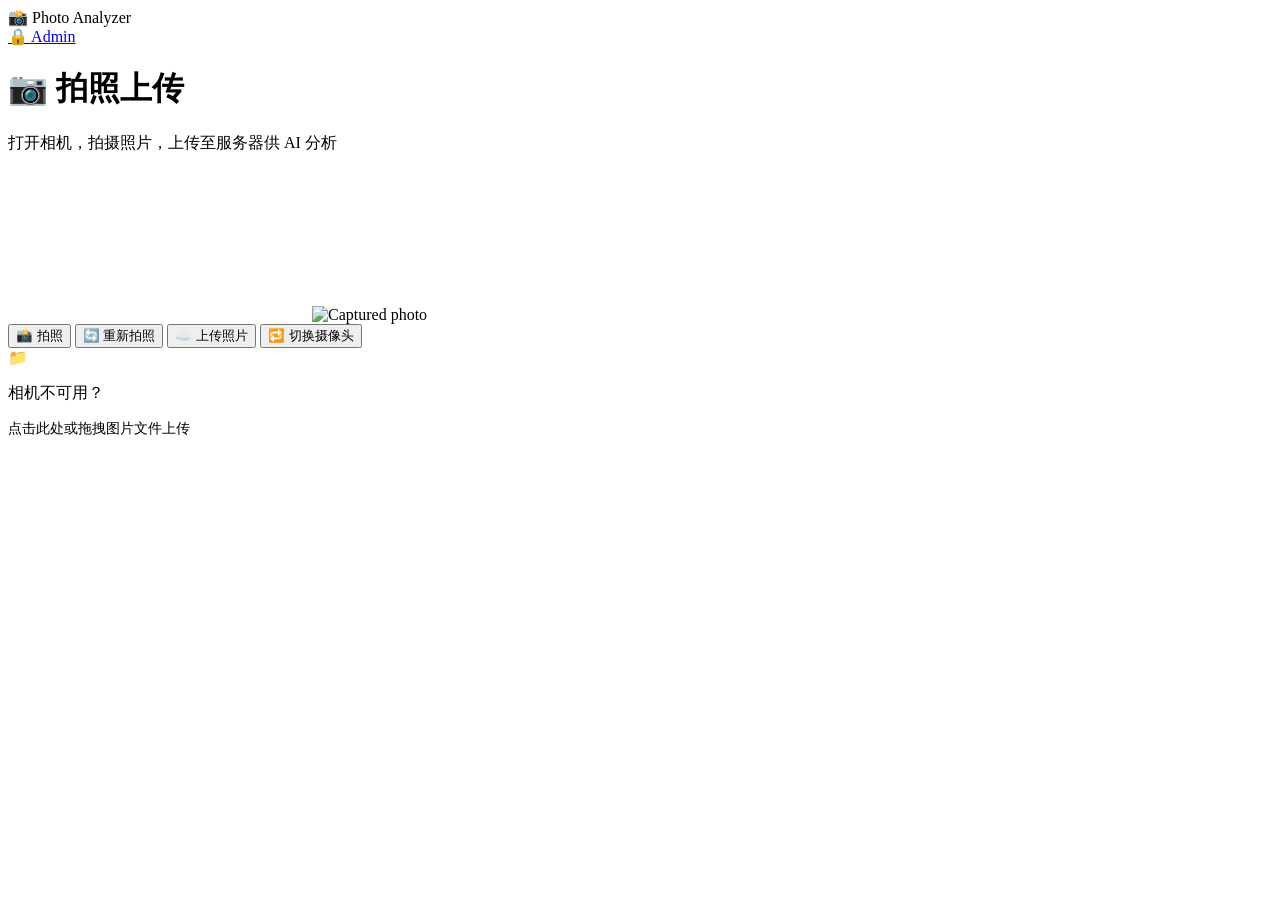
==== static/index.html @ e1af587e "Initial commit: Hackathon Photo Analyzer - FastAPI backend with SQLite database - Camera capture via" ====
<!DOCTYPE html>
<html lang="zh-CN">
<head>
  <meta charset="UTF-8">
  <meta name="viewport" content="width=device-width, initial-scale=1.0">
  <title>Photo Analyzer — 拍照上传</title>
  <link rel="stylesheet" href="/css/style.css">
</head>
<body>
  <header class="header">
    <div class="header-logo">📸 Photo Analyzer</div>
    <nav class="header-nav">
      <a href="/admin.html">🔒 Admin</a>
    </nav>
  </header>

  <main class="camera-page">
    <h1>📷 拍照上传</h1>
    <p class="subtitle">打开相机，拍摄照片，上传至服务器供 AI 分析</p>

    <!-- Camera preview / Photo preview -->
    <div class="camera-container" id="camera-container">
      <video id="camera-feed" autoplay playsinline muted></video>
      <img id="photo-preview" alt="Captured photo">
    </div>

    <!-- Camera controls -->
    <div class="camera-controls">
      <button class="btn btn-primary btn-lg" id="btn-capture">📸 拍照</button>
      <button class="btn btn-outline btn-lg hidden" id="btn-retake">🔄 重新拍照</button>
      <button class="btn btn-success btn-lg hidden" id="btn-upload">☁️ 上传照片</button>
      <button class="btn btn-outline btn-lg hidden" id="btn-switch-camera">🔁 切换摄像头</button>
    </div>

    <!-- Status message -->
    <div class="status-message" id="status-message"></div>

    <!-- Loading indicator -->
    <div class="status-message info" id="upload-loading" style="display:none;">
      <span class="spinner spinner-dark"></span> 正在上传中...
    </div>

    <!-- File upload fallback -->
    <div class="file-upload-area" id="file-upload-area">
      <div class="icon">📁</div>
      <p>相机不可用？</p>
      <p style="font-size:0.85rem;">点击此处或拖拽图片文件上传</p>
      <input type="file" id="file-input" accept="image/jpeg,image/png" style="display:none;">
    </div>
  </main>

  <script src="/js/camera.js"></script>
</body>
</html>
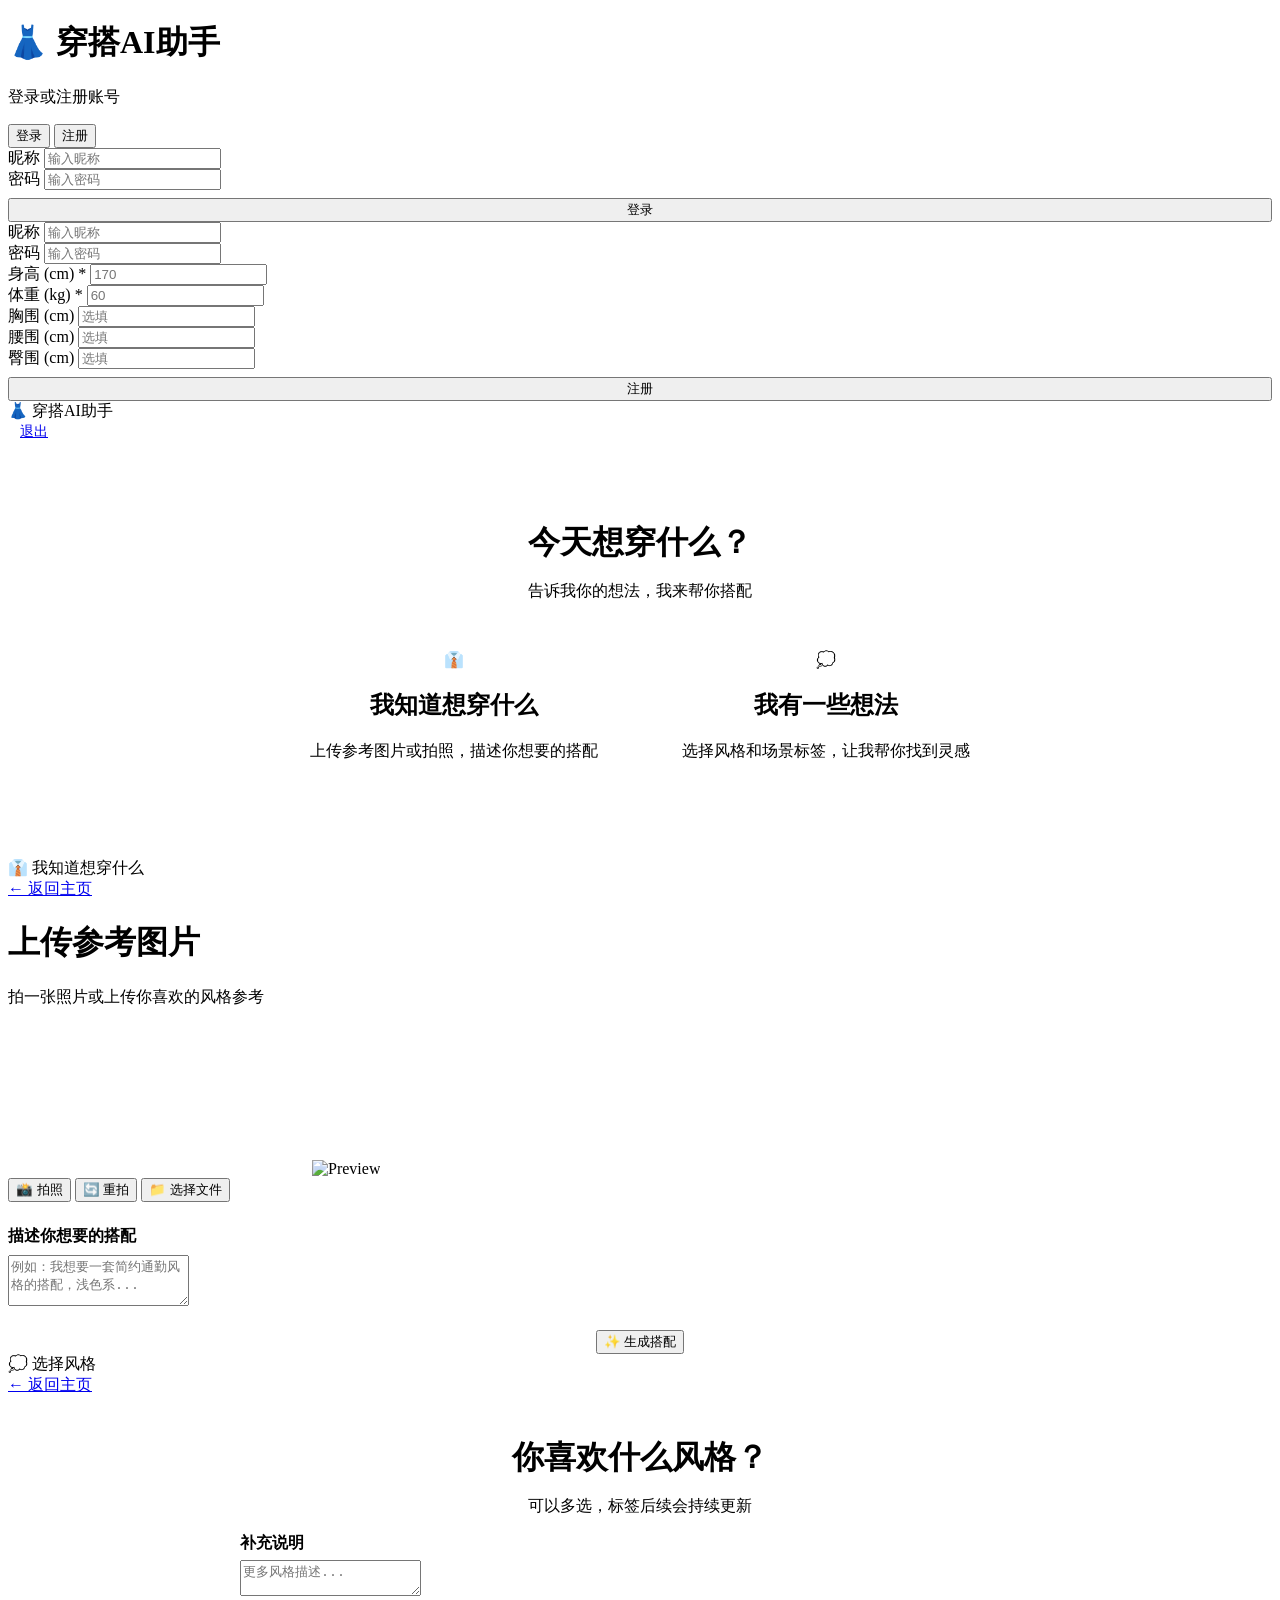
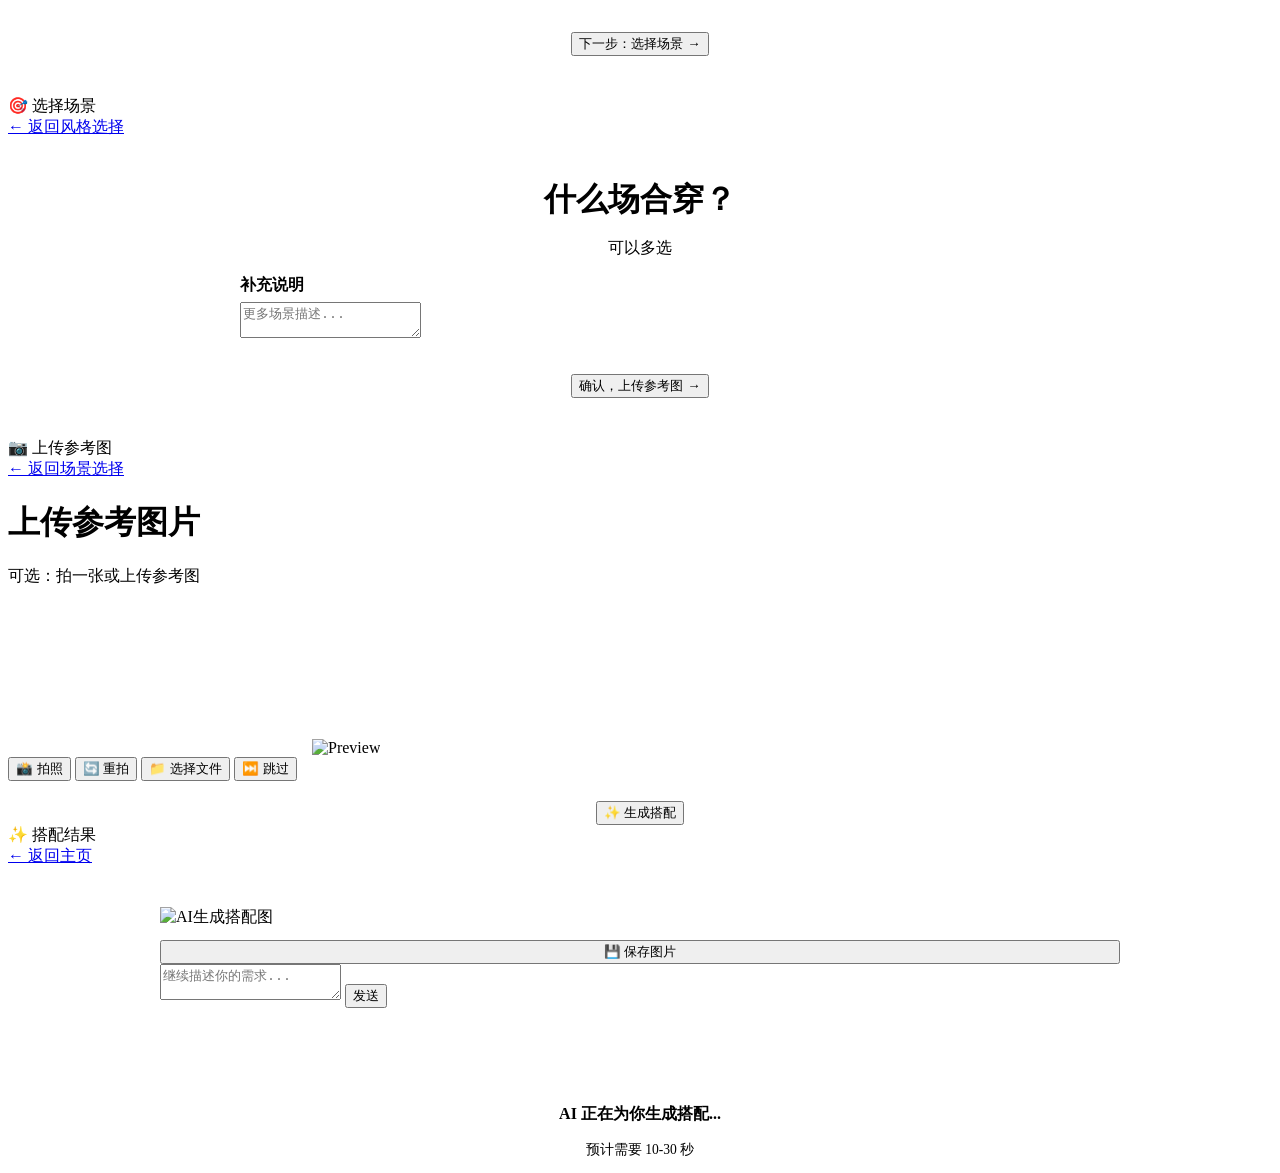
==== commit 100eead4: "v2.0: Fashion AI Assistant — 穿搭 AI 助手 Complete rewrite from photo analyzer to AI fashion outfit gene" ====
--- a/static/index.html
+++ b/static/index.html
@@ -3,52 +3,239 @@
 <head>
   <meta charset="UTF-8">
   <meta name="viewport" content="width=device-width, initial-scale=1.0">
-  <title>Photo Analyzer — 拍照上传</title>
+  <title>穿搭AI助手</title>
   <link rel="stylesheet" href="/css/style.css">
 </head>
 <body>
-  <header class="header">
-    <div class="header-logo">📸 Photo Analyzer</div>
+
+<!-- ═══ VIEW: Login/Register ═══ -->
+<div id="view-login" class="login-page">
+  <div class="login-card">
+    <h1>👗 穿搭AI助手</h1>
+    <p class="subtitle" id="login-subtitle">登录或注册账号</p>
+
+    <!-- Tabs -->
+    <div class="tab-bar">
+      <button class="tab active" data-tab="login-form">登录</button>
+      <button class="tab" data-tab="register-form">注册</button>
+    </div>
+
+    <!-- Login form -->
+    <form id="login-form">
+      <div class="form-group">
+        <label>昵称</label>
+        <input type="text" id="login-nickname" placeholder="输入昵称" required>
+      </div>
+      <div class="form-group">
+        <label>密码</label>
+        <input type="password" id="login-password" placeholder="输入密码" required>
+      </div>
+      <div id="login-status" class="status-message"></div>
+      <button type="submit" class="btn btn-primary" style="width:100%;margin-top:8px;">登录</button>
+    </form>
+
+    <!-- Register form -->
+    <form id="register-form" class="hidden">
+      <div class="form-group">
+        <label>昵称</label>
+        <input type="text" id="reg-nickname" placeholder="输入昵称" required>
+      </div>
+      <div class="form-group">
+        <label>密码</label>
+        <input type="password" id="reg-password" placeholder="输入密码" required>
+      </div>
+      <div class="form-row">
+        <div class="form-group">
+          <label>身高 (cm) <span class="required">*</span></label>
+          <input type="number" id="reg-height" placeholder="170" step="0.1" required>
+        </div>
+        <div class="form-group">
+          <label>体重 (kg) <span class="required">*</span></label>
+          <input type="number" id="reg-weight" placeholder="60" step="0.1" required>
+        </div>
+      </div>
+      <div class="form-row form-row-3">
+        <div class="form-group">
+          <label>胸围 (cm)</label>
+          <input type="number" id="reg-bust" placeholder="选填" step="0.1">
+        </div>
+        <div class="form-group">
+          <label>腰围 (cm)</label>
+          <input type="number" id="reg-waist" placeholder="选填" step="0.1">
+        </div>
+        <div class="form-group">
+          <label>臀围 (cm)</label>
+          <input type="number" id="reg-hip" placeholder="选填" step="0.1">
+        </div>
+      </div>
+      <div id="reg-status" class="status-message"></div>
+      <button type="submit" class="btn btn-primary" style="width:100%;margin-top:8px;">注册</button>
+    </form>
+  </div>
+</div>
+
+<!-- ═══ VIEW: Home (path selection) ═══ -->
+<div id="view-home" class="hidden container">
+  <header class="header">
+    <div class="header-logo">👗 穿搭AI助手</div>
     <nav class="header-nav">
-      <a href="/admin.html">🔒 Admin</a>
+      <span id="home-nickname" style="color:var(--text-secondary);margin-right:12px;"></span>
+      <a href="#" id="btn-logout" class="btn btn-outline" style="font-size:0.85rem;">退出</a>
     </nav>
   </header>
-
+  <main style="max-width:720px;margin:80px auto;text-align:center;padding:0 20px;">
+    <h1 style="font-size:2rem;margin-bottom:12px;">今天想穿什么？</h1>
+    <p style="color:var(--text-secondary);margin-bottom:48px;">告诉我你的想法，我来帮你搭配</p>
+    <div style="display:grid;grid-template-columns:1fr 1fr;gap:24px;">
+      <div class="path-card" id="btn-path-a">
+        <div class="path-icon">👔</div>
+        <h2>我知道想穿什么</h2>
+        <p>上传参考图片或拍照，描述你想要的搭配</p>
+      </div>
+      <div class="path-card" id="btn-path-b">
+        <div class="path-icon">💭</div>
+        <h2>我有一些想法</h2>
+        <p>选择风格和场景标签，让我帮你找到灵感</p>
+      </div>
+    </div>
+  </main>
+</div>
+
+<!-- ═══ VIEW: Path A — upload reference image + text ═══ -->
+<div id="view-path-a" class="hidden">
+  <header class="header">
+    <div class="header-logo">👔 我知道想穿什么</div>
+    <nav class="header-nav"><a href="#" class="btn-back">← 返回主页</a></nav>
+  </header>
   <main class="camera-page">
-    <h1>📷 拍照上传</h1>
-    <p class="subtitle">打开相机，拍摄照片，上传至服务器供 AI 分析</p>
-
-    <!-- Camera preview / Photo preview -->
-    <div class="camera-container" id="camera-container">
-      <video id="camera-feed" autoplay playsinline muted></video>
-      <img id="photo-preview" alt="Captured photo">
-    </div>
-
-    <!-- Camera controls -->
+    <h1>上传参考图片</h1>
+    <p class="subtitle">拍一张照片或上传你喜欢的风格参考</p>
+
+    <div class="camera-container" id="camera-container-a">
+      <video id="camera-feed-a" autoplay playsinline muted></video>
+      <img id="photo-preview-a" alt="Preview">
+    </div>
+    <input type="file" id="file-input-a" accept="image/jpeg,image/png" style="display:none;">
+
     <div class="camera-controls">
-      <button class="btn btn-primary btn-lg" id="btn-capture">📸 拍照</button>
-      <button class="btn btn-outline btn-lg hidden" id="btn-retake">🔄 重新拍照</button>
-      <button class="btn btn-success btn-lg hidden" id="btn-upload">☁️ 上传照片</button>
-      <button class="btn btn-outline btn-lg hidden" id="btn-switch-camera">🔁 切换摄像头</button>
-    </div>
-
-    <!-- Status message -->
-    <div class="status-message" id="status-message"></div>
-
-    <!-- Loading indicator -->
-    <div class="status-message info" id="upload-loading" style="display:none;">
-      <span class="spinner spinner-dark"></span> 正在上传中...
-    </div>
-
-    <!-- File upload fallback -->
-    <div class="file-upload-area" id="file-upload-area">
-      <div class="icon">📁</div>
-      <p>相机不可用？</p>
-      <p style="font-size:0.85rem;">点击此处或拖拽图片文件上传</p>
-      <input type="file" id="file-input" accept="image/jpeg,image/png" style="display:none;">
-    </div>
-  </main>
-
-  <script src="/js/camera.js"></script>
+      <button class="btn btn-primary btn-lg" id="btn-capture-a">📸 拍照</button>
+      <button class="btn btn-outline btn-lg hidden" id="btn-retake-a">🔄 重拍</button>
+      <button class="btn btn-outline btn-lg" id="btn-file-a">📁 选择文件</button>
+    </div>
+
+    <div class="form-group" style="margin-top:24px;">
+      <label style="display:block;margin-bottom:8px;font-weight:600;">描述你想要的搭配</label>
+      <textarea id="text-a" class="text-input" rows="3" placeholder="例如：我想要一套简约通勤风格的搭配，浅色系..."></textarea>
+    </div>
+
+    <div style="text-align:center;margin-top:20px;">
+      <button class="btn btn-primary btn-lg" id="btn-generate-a">✨ 生成搭配</button>
+    </div>
+    <div id="status-a" class="status-message"></div>
+  </main>
+</div>
+
+<!-- ═══ VIEW: Path B — style tags → scene tags → upload ═══ -->
+<div id="view-path-b-style" class="hidden">
+  <header class="header">
+    <div class="header-logo">💭 选择风格</div>
+    <nav class="header-nav"><a href="#" class="btn-back">← 返回主页</a></nav>
+  </header>
+  <main class="container" style="max-width:800px;margin:40px auto;">
+    <h1 style="text-align:center;margin-bottom:8px;">你喜欢什么风格？</h1>
+    <p class="subtitle" style="text-align:center;">可以多选，标签后续会持续更新</p>
+    <div class="tag-grid" id="style-tags"></div>
+    <div class="form-group" style="margin-top:16px;">
+      <label style="display:block;margin-bottom:6px;font-weight:600;">补充说明</label>
+      <textarea class="text-input" id="text-b-style" rows="2" placeholder="更多风格描述..."></textarea>
+    </div>
+    <div style="text-align:center;margin-top:32px;">
+      <button class="btn btn-primary btn-lg" id="btn-next-scene">下一步：选择场景 →</button>
+    </div>
+  </main>
+</div>
+
+<div id="view-path-b-scene" class="hidden">
+  <header class="header">
+    <div class="header-logo">🎯 选择场景</div>
+    <nav class="header-nav"><a href="#" class="btn-back-scene">← 返回风格选择</a></nav>
+  </header>
+  <main class="container" style="max-width:800px;margin:40px auto;">
+    <h1 style="text-align:center;margin-bottom:8px;">什么场合穿？</h1>
+    <p class="subtitle" style="text-align:center;">可以多选</p>
+    <div class="tag-grid" id="scene-tags"></div>
+    <div class="form-group" style="margin-top:16px;">
+      <label style="display:block;margin-bottom:6px;font-weight:600;">补充说明</label>
+      <textarea class="text-input" id="text-b-scene" rows="2" placeholder="更多场景描述..."></textarea>
+    </div>
+    <div style="text-align:center;margin-top:32px;">
+      <button class="btn btn-primary btn-lg" id="btn-confirm-b">确认，上传参考图 →</button>
+    </div>
+  </main>
+</div>
+
+<div id="view-path-b-upload" class="hidden">
+  <header class="header">
+    <div class="header-logo">📷 上传参考图</div>
+    <nav class="header-nav"><a href="#" class="btn-back-scene">← 返回场景选择</a></nav>
+  </header>
+  <main class="camera-page">
+    <h1>上传参考图片</h1>
+    <p class="subtitle">可选：拍一张或上传参考图</p>
+
+    <div class="camera-container" id="camera-container-b">
+      <video id="camera-feed-b" autoplay playsinline muted></video>
+      <img id="photo-preview-b" alt="Preview">
+    </div>
+    <input type="file" id="file-input-b" accept="image/jpeg,image/png" style="display:none;">
+
+    <div class="camera-controls">
+      <button class="btn btn-primary btn-lg" id="btn-capture-b">📸 拍照</button>
+      <button class="btn btn-outline btn-lg hidden" id="btn-retake-b">🔄 重拍</button>
+      <button class="btn btn-outline btn-lg" id="btn-file-b">📁 选择文件</button>
+      <button class="btn btn-outline btn-lg" id="btn-skip-b">⏭️ 跳过</button>
+    </div>
+
+    <div style="text-align:center;margin-top:20px;">
+      <button class="btn btn-primary btn-lg" id="btn-generate-b">✨ 生成搭配</button>
+    </div>
+    <div id="status-b" class="status-message"></div>
+  </main>
+</div>
+
+<!-- ═══ VIEW: Result + conversation ═══ -->
+<div id="view-result" class="hidden">
+  <header class="header">
+    <div class="header-logo">✨ 搭配结果</div>
+    <nav class="header-nav"><a href="#" class="btn-back-home">← 返回主页</a></nav>
+  </header>
+  <main class="container" style="max-width:960px;margin:40px auto;">
+    <div class="result-layout">
+      <div class="result-image">
+        <img id="result-img" src="" alt="AI生成搭配图" style="width:100%;border-radius:var(--radius);">
+        <button class="btn btn-outline" id="btn-save" style="margin-top:12px;width:100%;">💾 保存图片</button>
+      </div>
+      <div class="result-chat">
+        <div class="chat-messages" id="chat-messages"></div>
+        <div class="chat-input-row">
+          <textarea id="chat-input" class="text-input" rows="2" placeholder="继续描述你的需求..."></textarea>
+          <button class="btn btn-primary" id="btn-chat-send">发送</button>
+        </div>
+        <div id="chat-status" class="status-message"></div>
+      </div>
+    </div>
+  </main>
+</div>
+
+<!-- ═══ Generate loading overlay ═══ -->
+<div id="loading-overlay" class="modal-overlay hidden">
+  <div class="loading-card">
+    <div class="spinner spinner-dark" style="width:40px;height:40px;border-width:4px;margin:0 auto 16px;"></div>
+    <p style="text-align:center;font-weight:600;">AI 正在为你生成搭配...</p>
+    <p style="text-align:center;color:var(--text-secondary);font-size:0.85rem;">预计需要 10-30 秒</p>
+  </div>
+</div>
+
+<script src="/js/app.js"></script>
 </body>
 </html>
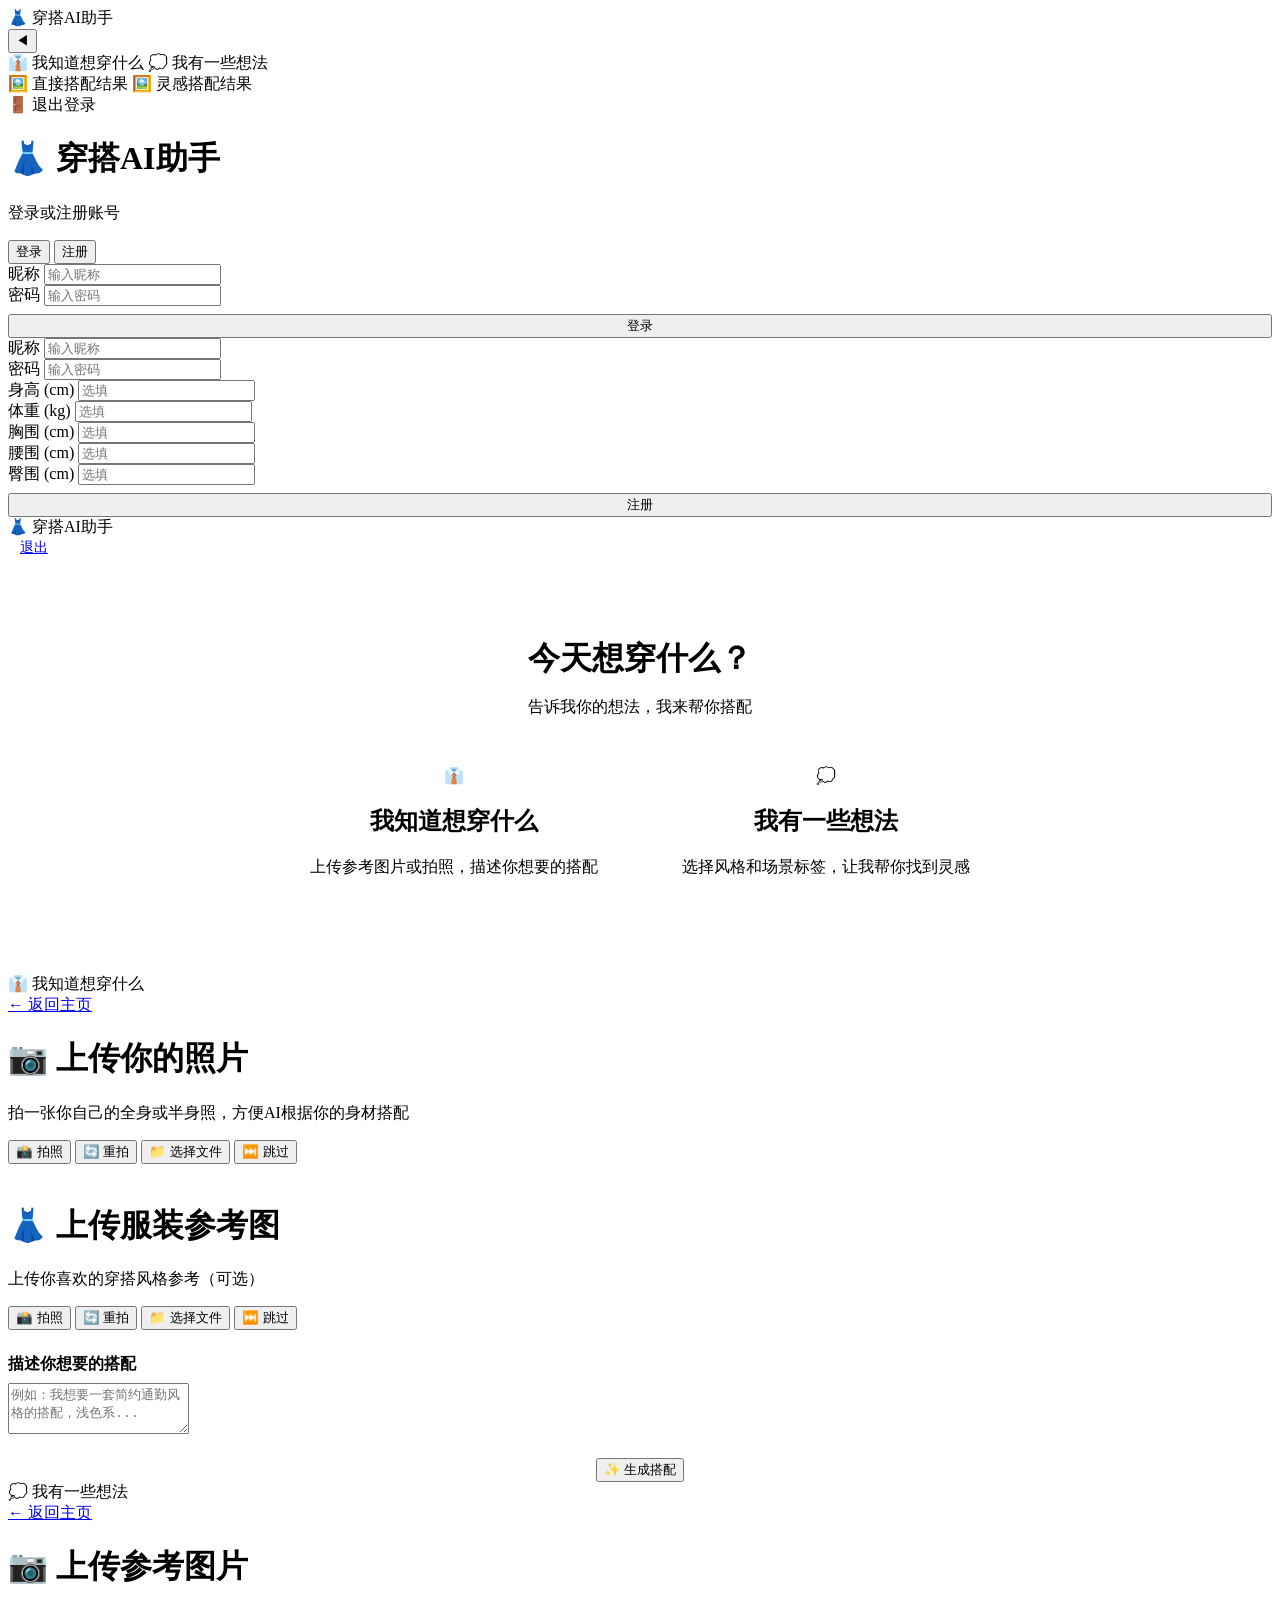
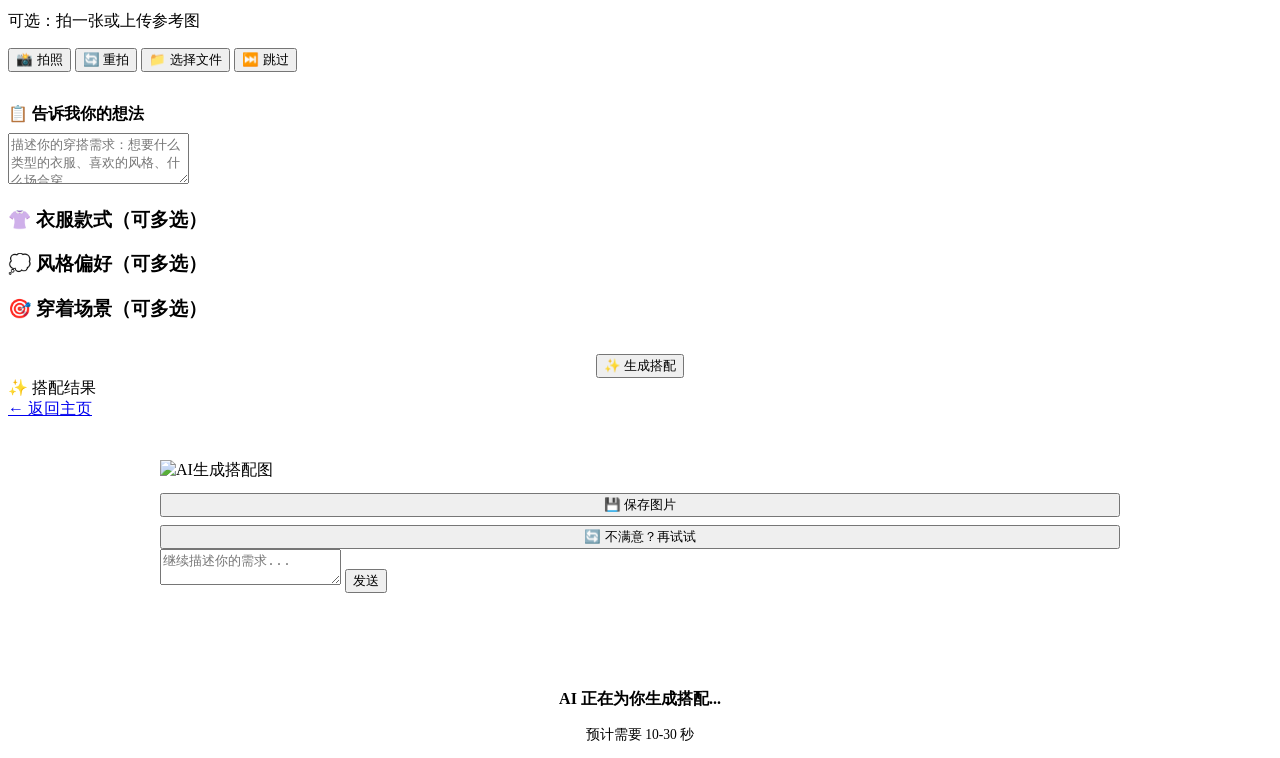
==== commit 5cb52a90: "v2.1: Prompt engine integration, sidebar navigation, dual-path conversations - Integrated prompt_eng" ====
--- a/static/index.html
+++ b/static/index.html
@@ -8,6 +8,27 @@
 </head>
 <body>
 
+<!-- ═══ SIDEBAR (visible after login) ═══ -->
+<nav id="sidebar" class="sidebar hidden">
+  <div class="sidebar-header">
+    <div class="sidebar-brand" id="sidebar-home">👗 穿搭AI助手</div>
+    <button class="sidebar-toggle" id="sidebar-toggle" title="收起/展开侧栏">◀</button>
+  </div>
+  <div class="sidebar-divider"></div>
+  <div class="sidebar-body">
+    <a class="sidebar-item" data-nav="path-a">👔 我知道想穿什么</a>
+    <a class="sidebar-item" data-nav="path-b">💭 我有一些想法</a>
+    <div class="sidebar-divider"></div>
+    <a class="sidebar-item" data-nav="result-a">🖼️ 直接搭配结果</a>
+    <a class="sidebar-item" data-nav="result-b">🖼️ 灵感搭配结果</a>
+    <div class="sidebar-divider"></div>
+    <a class="sidebar-item sidebar-logout" id="sidebar-logout">🚪 退出登录</a>
+  </div>
+</nav>
+
+<!-- ═══ Main content wrapper ═══ -->
+<div id="main-content">
+
 <!-- ═══ VIEW: Login/Register ═══ -->
 <div id="view-login" class="login-page">
   <div class="login-card">
@@ -46,12 +67,12 @@
       </div>
       <div class="form-row">
         <div class="form-group">
-          <label>身高 (cm) <span class="required">*</span></label>
-          <input type="number" id="reg-height" placeholder="170" step="0.1" required>
-        </div>
-        <div class="form-group">
-          <label>体重 (kg) <span class="required">*</span></label>
-          <input type="number" id="reg-weight" placeholder="60" step="0.1" required>
+          <label>身高 (cm)</label>
+          <input type="number" id="reg-height" placeholder="选填" step="0.1">
+        </div>
+        <div class="form-group">
+          <label>体重 (kg)</label>
+          <input type="number" id="reg-weight" placeholder="选填" step="0.1">
         </div>
       </div>
       <div class="form-row form-row-3">
@@ -101,26 +122,45 @@
   </main>
 </div>
 
-<!-- ═══ VIEW: Path A — upload reference image + text ═══ -->
+<!-- ═══ VIEW: Path A — user photo + outfit reference + text ═══ -->
 <div id="view-path-a" class="hidden">
   <header class="header">
     <div class="header-logo">👔 我知道想穿什么</div>
     <nav class="header-nav"><a href="#" class="btn-back">← 返回主页</a></nav>
   </header>
   <main class="camera-page">
-    <h1>上传参考图片</h1>
-    <p class="subtitle">拍一张照片或上传你喜欢的风格参考</p>
-
-    <div class="camera-container" id="camera-container-a">
-      <video id="camera-feed-a" autoplay playsinline muted></video>
-      <img id="photo-preview-a" alt="Preview">
-    </div>
-    <input type="file" id="file-input-a" accept="image/jpeg,image/png" style="display:none;">
-
-    <div class="camera-controls">
-      <button class="btn btn-primary btn-lg" id="btn-capture-a">📸 拍照</button>
-      <button class="btn btn-outline btn-lg hidden" id="btn-retake-a">🔄 重拍</button>
-      <button class="btn btn-outline btn-lg" id="btn-file-a">📁 选择文件</button>
+    <!-- Upload 1: User's own photo -->
+    <div style="margin-bottom:40px;">
+      <h1>📷 上传你的照片</h1>
+      <p class="subtitle">拍一张你自己的全身或半身照，方便AI根据你的身材搭配</p>
+      <div class="camera-container">
+        <img id="photo-preview-a1" alt="预览" style="display:none;">
+      </div>
+      <input type="file" id="capture-input-a1" accept="image/*" capture="environment" style="display:none;">
+      <input type="file" id="file-input-a1" accept="image/*" style="display:none;">
+      <div class="camera-controls">
+        <button class="btn btn-primary btn-lg" id="btn-capture-a1">📸 拍照</button>
+        <button class="btn btn-outline btn-lg hidden" id="btn-retake-a1">🔄 重拍</button>
+        <button class="btn btn-outline btn-lg" id="btn-file-a1">📁 选择文件</button>
+        <button class="btn btn-outline btn-lg" id="btn-skip-a1">⏭️ 跳过</button>
+      </div>
+    </div>
+
+    <!-- Upload 2: Outfit reference -->
+    <div style="margin-bottom:24px;">
+      <h1>👗 上传服装参考图</h1>
+      <p class="subtitle">上传你喜欢的穿搭风格参考（可选）</p>
+      <div class="camera-container">
+        <img id="photo-preview-a2" alt="预览" style="display:none;">
+      </div>
+      <input type="file" id="capture-input-a2" accept="image/*" capture="environment" style="display:none;">
+      <input type="file" id="file-input-a2" accept="image/*" style="display:none;">
+      <div class="camera-controls">
+        <button class="btn btn-primary btn-lg" id="btn-capture-a2">📸 拍照</button>
+        <button class="btn btn-outline btn-lg hidden" id="btn-retake-a2">🔄 重拍</button>
+        <button class="btn btn-outline btn-lg" id="btn-file-a2">📁 选择文件</button>
+        <button class="btn btn-outline btn-lg" id="btn-skip-a2">⏭️ 跳过</button>
+      </div>
     </div>
 
     <div class="form-group" style="margin-top:24px;">
@@ -135,60 +175,21 @@
   </main>
 </div>
 
-<!-- ═══ VIEW: Path B — style tags → scene tags → upload ═══ -->
-<div id="view-path-b-style" class="hidden">
-  <header class="header">
-    <div class="header-logo">💭 选择风格</div>
+<!-- ═══ VIEW: Path B — upload + tags + single text ═══ -->
+<div id="view-path-b" class="hidden">
+  <header class="header">
+    <div class="header-logo">💭 我有一些想法</div>
     <nav class="header-nav"><a href="#" class="btn-back">← 返回主页</a></nav>
   </header>
-  <main class="container" style="max-width:800px;margin:40px auto;">
-    <h1 style="text-align:center;margin-bottom:8px;">你喜欢什么风格？</h1>
-    <p class="subtitle" style="text-align:center;">可以多选，标签后续会持续更新</p>
-    <div class="tag-grid" id="style-tags"></div>
-    <div class="form-group" style="margin-top:16px;">
-      <label style="display:block;margin-bottom:6px;font-weight:600;">补充说明</label>
-      <textarea class="text-input" id="text-b-style" rows="2" placeholder="更多风格描述..."></textarea>
-    </div>
-    <div style="text-align:center;margin-top:32px;">
-      <button class="btn btn-primary btn-lg" id="btn-next-scene">下一步：选择场景 →</button>
-    </div>
-  </main>
-</div>
-
-<div id="view-path-b-scene" class="hidden">
-  <header class="header">
-    <div class="header-logo">🎯 选择场景</div>
-    <nav class="header-nav"><a href="#" class="btn-back-scene">← 返回风格选择</a></nav>
-  </header>
-  <main class="container" style="max-width:800px;margin:40px auto;">
-    <h1 style="text-align:center;margin-bottom:8px;">什么场合穿？</h1>
-    <p class="subtitle" style="text-align:center;">可以多选</p>
-    <div class="tag-grid" id="scene-tags"></div>
-    <div class="form-group" style="margin-top:16px;">
-      <label style="display:block;margin-bottom:6px;font-weight:600;">补充说明</label>
-      <textarea class="text-input" id="text-b-scene" rows="2" placeholder="更多场景描述..."></textarea>
-    </div>
-    <div style="text-align:center;margin-top:32px;">
-      <button class="btn btn-primary btn-lg" id="btn-confirm-b">确认，上传参考图 →</button>
-    </div>
-  </main>
-</div>
-
-<div id="view-path-b-upload" class="hidden">
-  <header class="header">
-    <div class="header-logo">📷 上传参考图</div>
-    <nav class="header-nav"><a href="#" class="btn-back-scene">← 返回场景选择</a></nav>
-  </header>
   <main class="camera-page">
-    <h1>上传参考图片</h1>
+    <h1>📷 上传参考图片</h1>
     <p class="subtitle">可选：拍一张或上传参考图</p>
 
-    <div class="camera-container" id="camera-container-b">
-      <video id="camera-feed-b" autoplay playsinline muted></video>
-      <img id="photo-preview-b" alt="Preview">
-    </div>
-    <input type="file" id="file-input-b" accept="image/jpeg,image/png" style="display:none;">
-
+    <div class="camera-container">
+      <img id="photo-preview-b" alt="预览" style="display:none;">
+    </div>
+    <input type="file" id="capture-input-b" accept="image/*" capture="environment" style="display:none;">
+    <input type="file" id="file-input-b" accept="image/*" style="display:none;">
     <div class="camera-controls">
       <button class="btn btn-primary btn-lg" id="btn-capture-b">📸 拍照</button>
       <button class="btn btn-outline btn-lg hidden" id="btn-retake-b">🔄 重拍</button>
@@ -196,7 +197,29 @@
       <button class="btn btn-outline btn-lg" id="btn-skip-b">⏭️ 跳过</button>
     </div>
 
-    <div style="text-align:center;margin-top:20px;">
+    <!-- Unified text input -->
+    <div class="form-group" style="margin-top:32px;">
+      <label style="display:block;margin-bottom:8px;font-weight:600;">📋 告诉我你的想法</label>
+      <textarea class="text-input" id="text-b" rows="3" placeholder="描述你的穿搭需求：想要什么类型的衣服、喜欢的风格、什么场合穿..."></textarea>
+    </div>
+
+    <!-- Tag sections -->
+    <div class="tag-section">
+      <h3 class="tag-section-title">👚 衣服款式（可多选）</h3>
+      <div class="tag-grid" id="clothing-type-tags"></div>
+    </div>
+
+    <div class="tag-section">
+      <h3 class="tag-section-title">💭 风格偏好（可多选）</h3>
+      <div class="tag-grid" id="style-tags"></div>
+    </div>
+
+    <div class="tag-section">
+      <h3 class="tag-section-title">🎯 穿着场景（可多选）</h3>
+      <div class="tag-grid" id="scene-tags"></div>
+    </div>
+
+    <div style="text-align:center;margin-top:32px;">
       <button class="btn btn-primary btn-lg" id="btn-generate-b">✨ 生成搭配</button>
     </div>
     <div id="status-b" class="status-message"></div>
@@ -214,6 +237,7 @@
       <div class="result-image">
         <img id="result-img" src="" alt="AI生成搭配图" style="width:100%;border-radius:var(--radius);">
         <button class="btn btn-outline" id="btn-save" style="margin-top:12px;width:100%;">💾 保存图片</button>
+        <button class="btn btn-primary" id="btn-retry" style="margin-top:8px;width:100%;">🔄 不满意？再试试</button>
       </div>
       <div class="result-chat">
         <div class="chat-messages" id="chat-messages"></div>
@@ -236,6 +260,8 @@
   </div>
 </div>
 
+</div><!-- #main-content -->
+
 <script src="/js/app.js"></script>
 </body>
 </html>
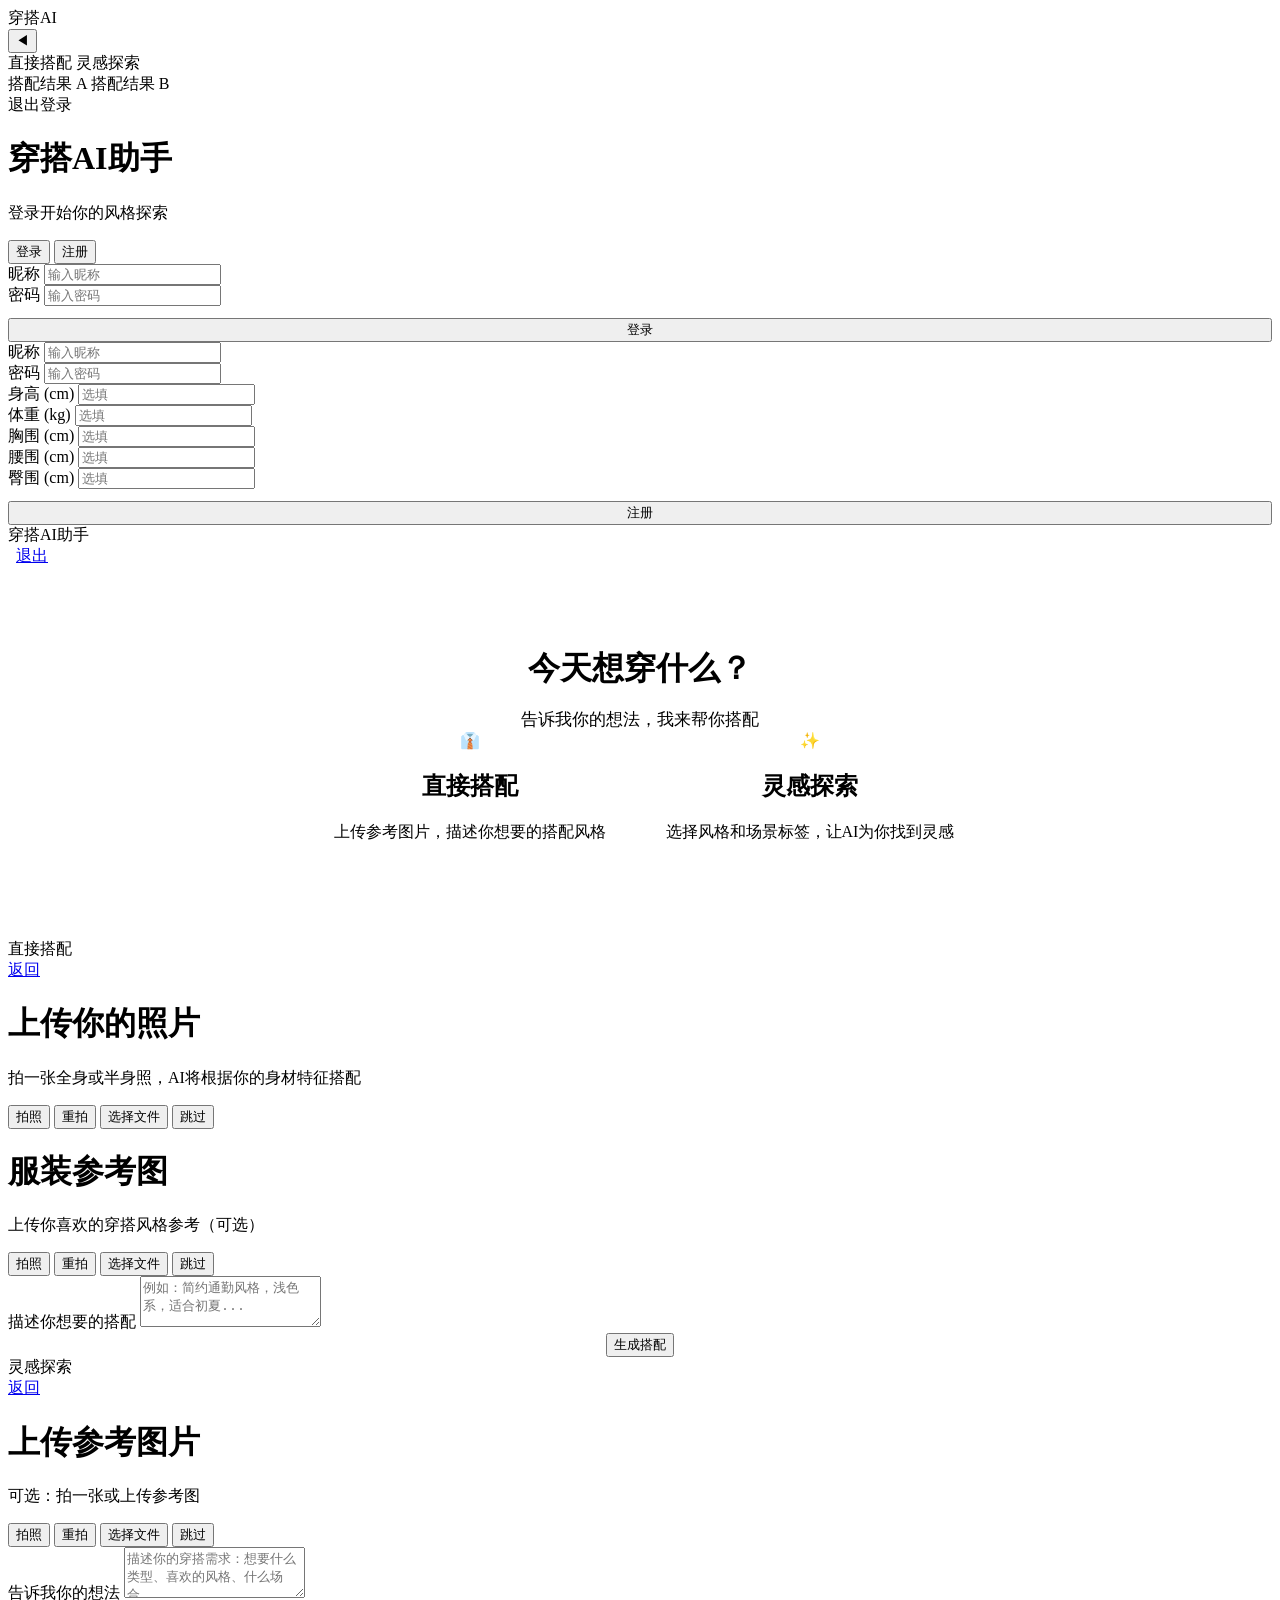
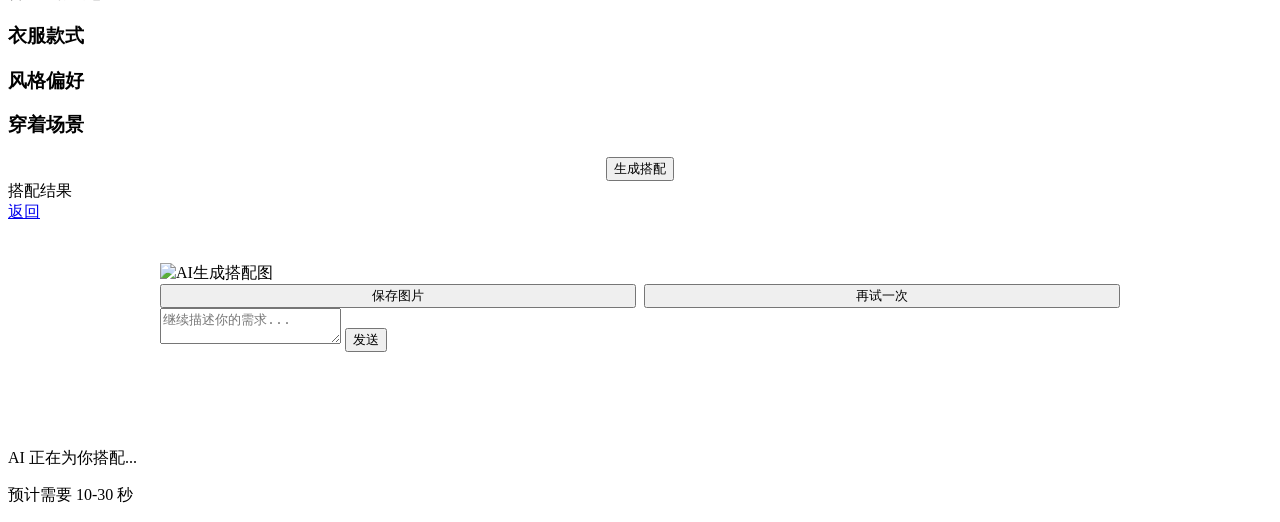
==== commit cbd7bfe6: "v3.0: Apple design system + 4-step AI pipeline - Rewrite CSS with Apple DESIGN.md spec: SF Pro typog" ====
--- a/static/index.html
+++ b/static/index.html
@@ -4,6 +4,9 @@
   <meta charset="UTF-8">
   <meta name="viewport" content="width=device-width, initial-scale=1.0">
   <title>穿搭AI助手</title>
+  <link rel="preconnect" href="https://fonts.googleapis.com">
+  <link rel="preconnect" href="https://fonts.gstatic.com" crossorigin>
+  <link href="https://fonts.googleapis.com/css2?family=Inter:wght@300;400;600;700&display=swap" rel="stylesheet">
   <link rel="stylesheet" href="/css/style.css">
 </head>
 <body>
@@ -11,18 +14,18 @@
 <!-- ═══ SIDEBAR (visible after login) ═══ -->
 <nav id="sidebar" class="sidebar hidden">
   <div class="sidebar-header">
-    <div class="sidebar-brand" id="sidebar-home">👗 穿搭AI助手</div>
+    <div class="sidebar-brand" id="sidebar-home">穿搭AI</div>
     <button class="sidebar-toggle" id="sidebar-toggle" title="收起/展开侧栏">◀</button>
   </div>
   <div class="sidebar-divider"></div>
   <div class="sidebar-body">
-    <a class="sidebar-item" data-nav="path-a">👔 我知道想穿什么</a>
-    <a class="sidebar-item" data-nav="path-b">💭 我有一些想法</a>
+    <a class="sidebar-item" data-nav="path-a">直接搭配</a>
+    <a class="sidebar-item" data-nav="path-b">灵感探索</a>
     <div class="sidebar-divider"></div>
-    <a class="sidebar-item" data-nav="result-a">🖼️ 直接搭配结果</a>
-    <a class="sidebar-item" data-nav="result-b">🖼️ 灵感搭配结果</a>
+    <a class="sidebar-item" data-nav="result-a">搭配结果 A</a>
+    <a class="sidebar-item" data-nav="result-b">搭配结果 B</a>
     <div class="sidebar-divider"></div>
-    <a class="sidebar-item sidebar-logout" id="sidebar-logout">🚪 退出登录</a>
+    <a class="sidebar-item sidebar-logout" id="sidebar-logout">退出登录</a>
   </div>
 </nav>
 
@@ -32,8 +35,8 @@
 <!-- ═══ VIEW: Login/Register ═══ -->
 <div id="view-login" class="login-page">
   <div class="login-card">
-    <h1>👗 穿搭AI助手</h1>
-    <p class="subtitle" id="login-subtitle">登录或注册账号</p>
+    <h1>穿搭AI助手</h1>
+    <p class="subtitle" id="login-subtitle">登录开始你的风格探索</p>
 
     <!-- Tabs -->
     <div class="tab-bar">
@@ -52,7 +55,7 @@
         <input type="password" id="login-password" placeholder="输入密码" required>
       </div>
       <div id="login-status" class="status-message"></div>
-      <button type="submit" class="btn btn-primary" style="width:100%;margin-top:8px;">登录</button>
+      <button type="submit" class="btn btn-primary" style="width:100%;margin-top:12px;">登录</button>
     </form>
 
     <!-- Register form -->
@@ -90,7 +93,7 @@
         </div>
       </div>
       <div id="reg-status" class="status-message"></div>
-      <button type="submit" class="btn btn-primary" style="width:100%;margin-top:8px;">注册</button>
+      <button type="submit" class="btn btn-primary" style="width:100%;margin-top:12px;">注册</button>
     </form>
   </div>
 </div>
@@ -98,25 +101,25 @@
 <!-- ═══ VIEW: Home (path selection) ═══ -->
 <div id="view-home" class="hidden container">
   <header class="header">
-    <div class="header-logo">👗 穿搭AI助手</div>
+    <div class="header-logo">穿搭AI助手</div>
     <nav class="header-nav">
-      <span id="home-nickname" style="color:var(--text-secondary);margin-right:12px;"></span>
-      <a href="#" id="btn-logout" class="btn btn-outline" style="font-size:0.85rem;">退出</a>
+      <span id="home-nickname" style="color:var(--ink-muted-48);font-size:14px;margin-right:8px;"></span>
+      <a href="#" id="btn-logout" class="btn btn-sm btn-secondary">退出</a>
     </nav>
   </header>
-  <main style="max-width:720px;margin:80px auto;text-align:center;padding:0 20px;">
-    <h1 style="font-size:2rem;margin-bottom:12px;">今天想穿什么？</h1>
-    <p style="color:var(--text-secondary);margin-bottom:48px;">告诉我你的想法，我来帮你搭配</p>
-    <div style="display:grid;grid-template-columns:1fr 1fr;gap:24px;">
+  <main style="max-width:680px;margin:80px auto;text-align:center;padding:0 var(--space-lg);">
+    <h1 class="display-md" style="margin-bottom:12px;">今天想穿什么？</h1>
+    <p style="color:var(--ink-muted-48);font-size:17px;margin-bottom:var(--space-xxl);">告诉我你的想法，我来帮你搭配</p>
+    <div style="display:grid;grid-template-columns:1fr 1fr;gap:var(--space-lg);">
       <div class="path-card" id="btn-path-a">
         <div class="path-icon">👔</div>
-        <h2>我知道想穿什么</h2>
-        <p>上传参考图片或拍照，描述你想要的搭配</p>
+        <h2>直接搭配</h2>
+        <p>上传参考图片，描述你想要的搭配风格</p>
       </div>
       <div class="path-card" id="btn-path-b">
-        <div class="path-icon">💭</div>
-        <h2>我有一些想法</h2>
-        <p>选择风格和场景标签，让我帮你找到灵感</p>
+        <div class="path-icon">✨</div>
+        <h2>灵感探索</h2>
+        <p>选择风格和场景标签，让AI为你找到灵感</p>
       </div>
     </div>
   </main>
@@ -125,30 +128,30 @@
 <!-- ═══ VIEW: Path A — user photo + outfit reference + text ═══ -->
 <div id="view-path-a" class="hidden">
   <header class="header">
-    <div class="header-logo">👔 我知道想穿什么</div>
-    <nav class="header-nav"><a href="#" class="btn-back">← 返回主页</a></nav>
+    <div class="header-logo">直接搭配</div>
+    <nav class="header-nav"><a href="#" class="btn-back">返回</a></nav>
   </header>
   <main class="camera-page">
     <!-- Upload 1: User's own photo -->
-    <div style="margin-bottom:40px;">
-      <h1>📷 上传你的照片</h1>
-      <p class="subtitle">拍一张你自己的全身或半身照，方便AI根据你的身材搭配</p>
+    <div style="margin-bottom:var(--space-xxl);">
+      <h1>上传你的照片</h1>
+      <p class="subtitle">拍一张全身或半身照，AI将根据你的身材特征搭配</p>
       <div class="camera-container">
         <img id="photo-preview-a1" alt="预览" style="display:none;">
       </div>
       <input type="file" id="capture-input-a1" accept="image/*" capture="environment" style="display:none;">
       <input type="file" id="file-input-a1" accept="image/*" style="display:none;">
       <div class="camera-controls">
-        <button class="btn btn-primary btn-lg" id="btn-capture-a1">📸 拍照</button>
-        <button class="btn btn-outline btn-lg hidden" id="btn-retake-a1">🔄 重拍</button>
-        <button class="btn btn-outline btn-lg" id="btn-file-a1">📁 选择文件</button>
-        <button class="btn btn-outline btn-lg" id="btn-skip-a1">⏭️ 跳过</button>
+        <button class="btn btn-primary" id="btn-capture-a1">拍照</button>
+        <button class="btn btn-outline hidden" id="btn-retake-a1">重拍</button>
+        <button class="btn btn-outline" id="btn-file-a1">选择文件</button>
+        <button class="btn btn-secondary" id="btn-skip-a1">跳过</button>
       </div>
     </div>
 
     <!-- Upload 2: Outfit reference -->
-    <div style="margin-bottom:24px;">
-      <h1>👗 上传服装参考图</h1>
+    <div style="margin-bottom:var(--space-xl);">
+      <h1>服装参考图</h1>
       <p class="subtitle">上传你喜欢的穿搭风格参考（可选）</p>
       <div class="camera-container">
         <img id="photo-preview-a2" alt="预览" style="display:none;">
@@ -156,20 +159,20 @@
       <input type="file" id="capture-input-a2" accept="image/*" capture="environment" style="display:none;">
       <input type="file" id="file-input-a2" accept="image/*" style="display:none;">
       <div class="camera-controls">
-        <button class="btn btn-primary btn-lg" id="btn-capture-a2">📸 拍照</button>
-        <button class="btn btn-outline btn-lg hidden" id="btn-retake-a2">🔄 重拍</button>
-        <button class="btn btn-outline btn-lg" id="btn-file-a2">📁 选择文件</button>
-        <button class="btn btn-outline btn-lg" id="btn-skip-a2">⏭️ 跳过</button>
-      </div>
-    </div>
-
-    <div class="form-group" style="margin-top:24px;">
-      <label style="display:block;margin-bottom:8px;font-weight:600;">描述你想要的搭配</label>
-      <textarea id="text-a" class="text-input" rows="3" placeholder="例如：我想要一套简约通勤风格的搭配，浅色系..."></textarea>
-    </div>
-
-    <div style="text-align:center;margin-top:20px;">
-      <button class="btn btn-primary btn-lg" id="btn-generate-a">✨ 生成搭配</button>
+        <button class="btn btn-primary" id="btn-capture-a2">拍照</button>
+        <button class="btn btn-outline hidden" id="btn-retake-a2">重拍</button>
+        <button class="btn btn-outline" id="btn-file-a2">选择文件</button>
+        <button class="btn btn-secondary" id="btn-skip-a2">跳过</button>
+      </div>
+    </div>
+
+    <div class="form-group" style="margin-top:var(--space-xl);">
+      <label>描述你想要的搭配</label>
+      <textarea id="text-a" class="text-input" rows="3" placeholder="例如：简约通勤风格，浅色系，适合初夏..."></textarea>
+    </div>
+
+    <div style="text-align:center;margin-top:var(--space-xl);">
+      <button class="btn btn-primary btn-lg" id="btn-generate-a">生成搭配</button>
     </div>
     <div id="status-a" class="status-message"></div>
   </main>
@@ -178,11 +181,11 @@
 <!-- ═══ VIEW: Path B — upload + tags + single text ═══ -->
 <div id="view-path-b" class="hidden">
   <header class="header">
-    <div class="header-logo">💭 我有一些想法</div>
-    <nav class="header-nav"><a href="#" class="btn-back">← 返回主页</a></nav>
+    <div class="header-logo">灵感探索</div>
+    <nav class="header-nav"><a href="#" class="btn-back">返回</a></nav>
   </header>
   <main class="camera-page">
-    <h1>📷 上传参考图片</h1>
+    <h1>上传参考图片</h1>
     <p class="subtitle">可选：拍一张或上传参考图</p>
 
     <div class="camera-container">
@@ -191,36 +194,36 @@
     <input type="file" id="capture-input-b" accept="image/*" capture="environment" style="display:none;">
     <input type="file" id="file-input-b" accept="image/*" style="display:none;">
     <div class="camera-controls">
-      <button class="btn btn-primary btn-lg" id="btn-capture-b">📸 拍照</button>
-      <button class="btn btn-outline btn-lg hidden" id="btn-retake-b">🔄 重拍</button>
-      <button class="btn btn-outline btn-lg" id="btn-file-b">📁 选择文件</button>
-      <button class="btn btn-outline btn-lg" id="btn-skip-b">⏭️ 跳过</button>
+      <button class="btn btn-primary" id="btn-capture-b">拍照</button>
+      <button class="btn btn-outline hidden" id="btn-retake-b">重拍</button>
+      <button class="btn btn-outline" id="btn-file-b">选择文件</button>
+      <button class="btn btn-secondary" id="btn-skip-b">跳过</button>
     </div>
 
     <!-- Unified text input -->
-    <div class="form-group" style="margin-top:32px;">
-      <label style="display:block;margin-bottom:8px;font-weight:600;">📋 告诉我你的想法</label>
-      <textarea class="text-input" id="text-b" rows="3" placeholder="描述你的穿搭需求：想要什么类型的衣服、喜欢的风格、什么场合穿..."></textarea>
+    <div class="form-group" style="margin-top:var(--space-xl);">
+      <label>告诉我你的想法</label>
+      <textarea class="text-input" id="text-b" rows="3" placeholder="描述你的穿搭需求：想要什么类型、喜欢的风格、什么场合..."></textarea>
     </div>
 
     <!-- Tag sections -->
     <div class="tag-section">
-      <h3 class="tag-section-title">👚 衣服款式（可多选）</h3>
+      <h3 class="tag-section-title">衣服款式</h3>
       <div class="tag-grid" id="clothing-type-tags"></div>
     </div>
 
     <div class="tag-section">
-      <h3 class="tag-section-title">💭 风格偏好（可多选）</h3>
+      <h3 class="tag-section-title">风格偏好</h3>
       <div class="tag-grid" id="style-tags"></div>
     </div>
 
     <div class="tag-section">
-      <h3 class="tag-section-title">🎯 穿着场景（可多选）</h3>
+      <h3 class="tag-section-title">穿着场景</h3>
       <div class="tag-grid" id="scene-tags"></div>
     </div>
 
-    <div style="text-align:center;margin-top:32px;">
-      <button class="btn btn-primary btn-lg" id="btn-generate-b">✨ 生成搭配</button>
+    <div style="text-align:center;margin-top:var(--space-xl);">
+      <button class="btn btn-primary btn-lg" id="btn-generate-b">生成搭配</button>
     </div>
     <div id="status-b" class="status-message"></div>
   </main>
@@ -229,15 +232,17 @@
 <!-- ═══ VIEW: Result + conversation ═══ -->
 <div id="view-result" class="hidden">
   <header class="header">
-    <div class="header-logo">✨ 搭配结果</div>
-    <nav class="header-nav"><a href="#" class="btn-back-home">← 返回主页</a></nav>
+    <div class="header-logo">搭配结果</div>
+    <nav class="header-nav"><a href="#" class="btn-back-home">返回</a></nav>
   </header>
   <main class="container" style="max-width:960px;margin:40px auto;">
     <div class="result-layout">
       <div class="result-image">
-        <img id="result-img" src="" alt="AI生成搭配图" style="width:100%;border-radius:var(--radius);">
-        <button class="btn btn-outline" id="btn-save" style="margin-top:12px;width:100%;">💾 保存图片</button>
-        <button class="btn btn-primary" id="btn-retry" style="margin-top:8px;width:100%;">🔄 不满意？再试试</button>
+        <img id="result-img" src="" alt="AI生成搭配图">
+        <div style="display:flex;gap:8px;margin-top:var(--space-sm);">
+          <button class="btn btn-outline" id="btn-save" style="flex:1;">保存图片</button>
+          <button class="btn btn-primary" id="btn-retry" style="flex:1;">再试一次</button>
+        </div>
       </div>
       <div class="result-chat">
         <div class="chat-messages" id="chat-messages"></div>
@@ -254,9 +259,9 @@
 <!-- ═══ Generate loading overlay ═══ -->
 <div id="loading-overlay" class="modal-overlay hidden">
   <div class="loading-card">
-    <div class="spinner spinner-dark" style="width:40px;height:40px;border-width:4px;margin:0 auto 16px;"></div>
-    <p style="text-align:center;font-weight:600;">AI 正在为你生成搭配...</p>
-    <p style="text-align:center;color:var(--text-secondary);font-size:0.85rem;">预计需要 10-30 秒</p>
+    <div class="spinner spinner-dark" style="width:36px;height:36px;border-width:3px;margin:0 auto 20px;"></div>
+    <p>AI 正在为你搭配...</p>
+    <p>预计需要 10-30 秒</p>
   </div>
 </div>
 
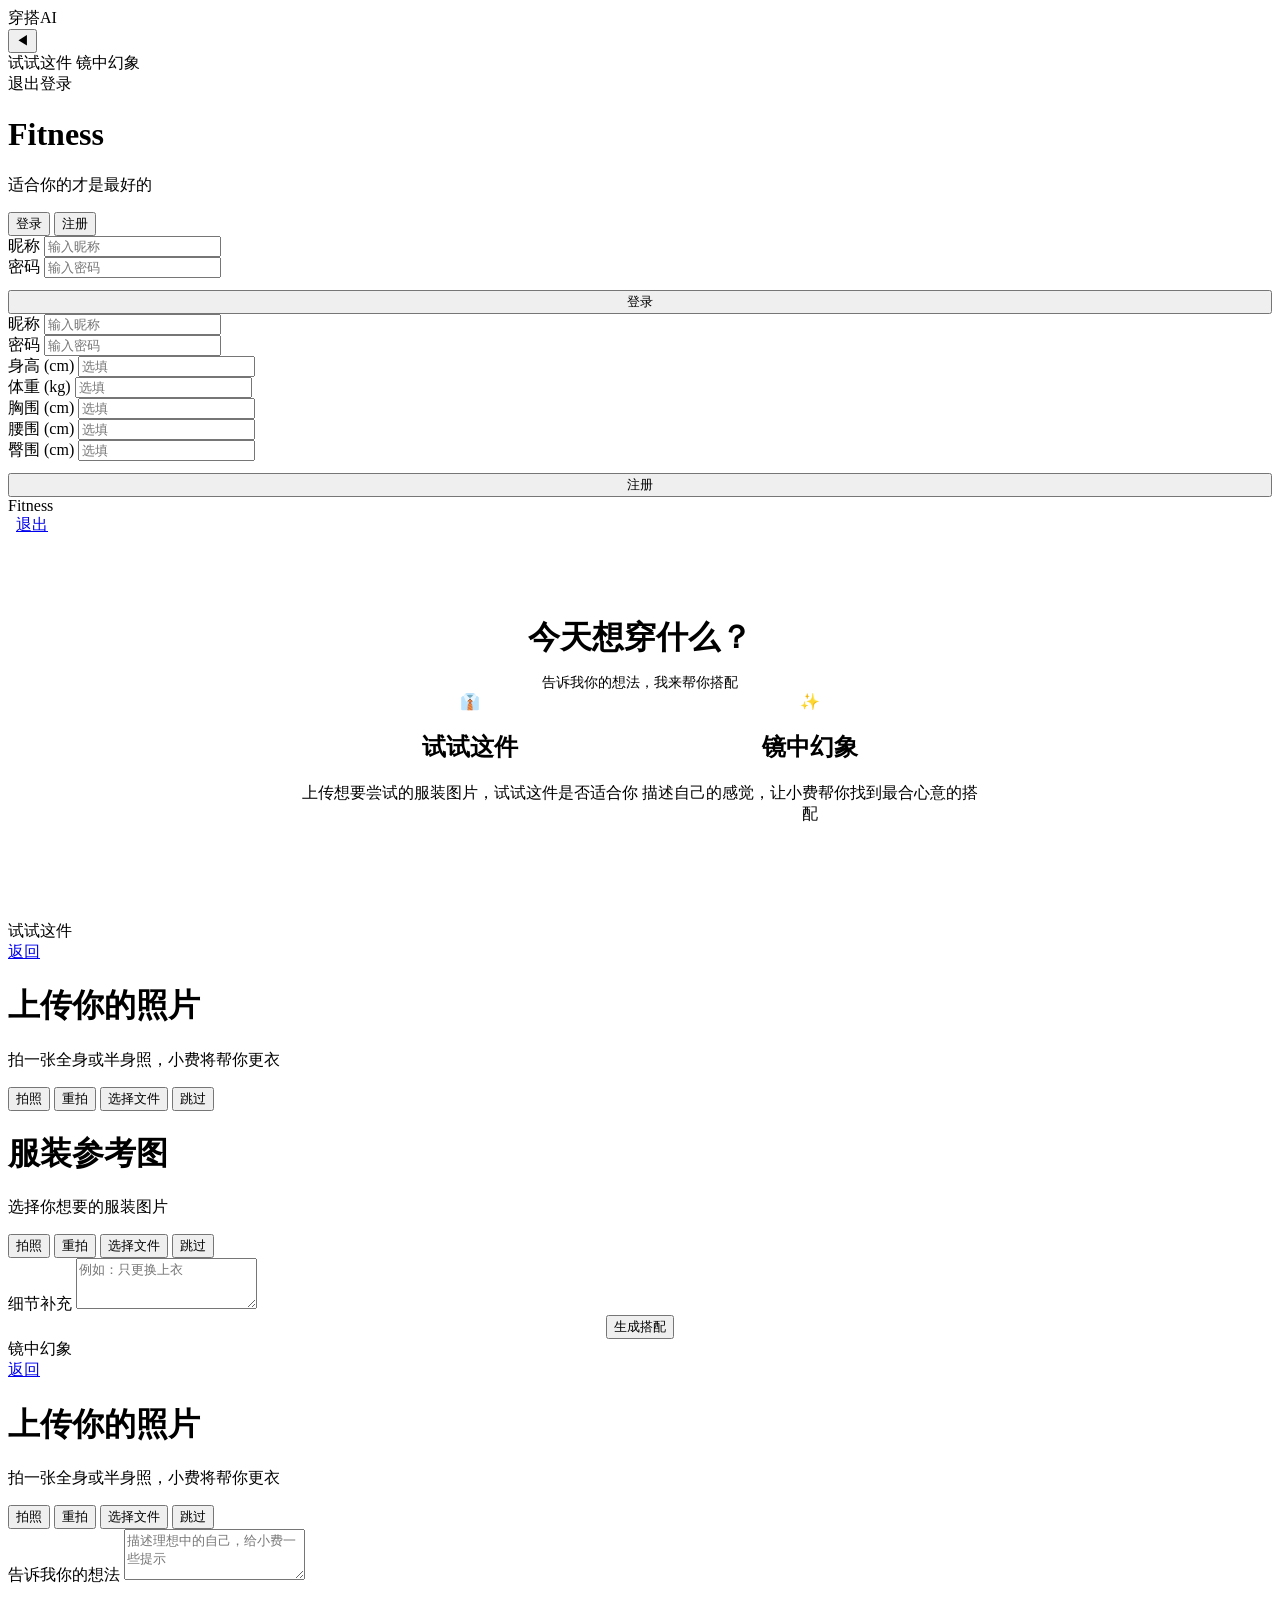
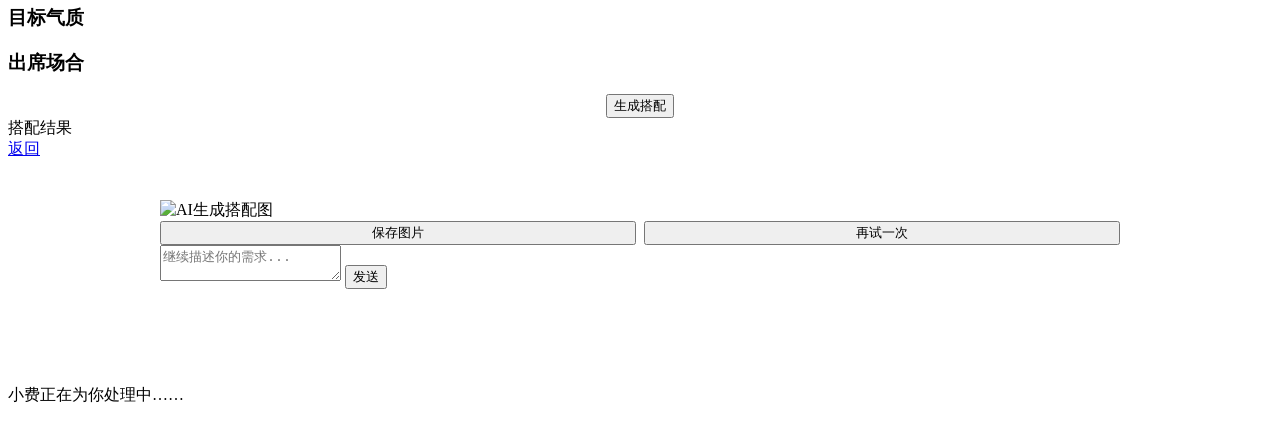
==== commit 61951f9e: "v4.0: OpenCode design system + chat model with intent classification - Redesign from Bugatti dark th" ====
--- a/static/index.html
+++ b/static/index.html
@@ -3,10 +3,10 @@
 <head>
   <meta charset="UTF-8">
   <meta name="viewport" content="width=device-width, initial-scale=1.0">
-  <title>穿搭AI助手</title>
+  <title>Fitness</title>
   <link rel="preconnect" href="https://fonts.googleapis.com">
   <link rel="preconnect" href="https://fonts.gstatic.com" crossorigin>
-  <link href="https://fonts.googleapis.com/css2?family=Inter:wght@300;400;600;700&display=swap" rel="stylesheet">
+  <link href="https://fonts.googleapis.com/css2?family=JetBrains+Mono:wght@400;500;700&display=swap" rel="stylesheet">
   <link rel="stylesheet" href="/css/style.css">
 </head>
 <body>
@@ -19,11 +19,10 @@
   </div>
   <div class="sidebar-divider"></div>
   <div class="sidebar-body">
-    <a class="sidebar-item" data-nav="path-a">直接搭配</a>
-    <a class="sidebar-item" data-nav="path-b">灵感探索</a>
+    <a class="sidebar-item" data-nav="path-a">试试这件</a>
+    <a class="sidebar-item" data-nav="path-b">镜中幻象</a>
     <div class="sidebar-divider"></div>
-    <a class="sidebar-item" data-nav="result-a">搭配结果 A</a>
-    <a class="sidebar-item" data-nav="result-b">搭配结果 B</a>
+    <div id="sidebar-history"></div>
     <div class="sidebar-divider"></div>
     <a class="sidebar-item sidebar-logout" id="sidebar-logout">退出登录</a>
   </div>
@@ -35,8 +34,8 @@
 <!-- ═══ VIEW: Login/Register ═══ -->
 <div id="view-login" class="login-page">
   <div class="login-card">
-    <h1>穿搭AI助手</h1>
-    <p class="subtitle" id="login-subtitle">登录开始你的风格探索</p>
+    <h1>Fitness</h1>
+    <p class="subtitle" id="login-subtitle">适合你的才是最好的</p>
 
     <!-- Tabs -->
     <div class="tab-bar">
@@ -101,25 +100,25 @@
 <!-- ═══ VIEW: Home (path selection) ═══ -->
 <div id="view-home" class="hidden container">
   <header class="header">
-    <div class="header-logo">穿搭AI助手</div>
+    <div class="header-logo">Fitness</div>
     <nav class="header-nav">
-      <span id="home-nickname" style="color:var(--ink-muted-48);font-size:14px;margin-right:8px;"></span>
+      <span id="home-nickname" style="color:var(--muted);font-family:var(--font);font-size:14px;margin-right:8px;"></span>
       <a href="#" id="btn-logout" class="btn btn-sm btn-secondary">退出</a>
     </nav>
   </header>
   <main style="max-width:680px;margin:80px auto;text-align:center;padding:0 var(--space-lg);">
     <h1 class="display-md" style="margin-bottom:12px;">今天想穿什么？</h1>
-    <p style="color:var(--ink-muted-48);font-size:17px;margin-bottom:var(--space-xxl);">告诉我你的想法，我来帮你搭配</p>
+    <p style="color:var(--muted);font-family:var(--font);font-size:14px;margin-bottom:var(--space-xxl);">告诉我你的想法，我来帮你搭配</p>
     <div style="display:grid;grid-template-columns:1fr 1fr;gap:var(--space-lg);">
       <div class="path-card" id="btn-path-a">
         <div class="path-icon">👔</div>
-        <h2>直接搭配</h2>
-        <p>上传参考图片，描述你想要的搭配风格</p>
+        <h2>试试这件</h2>
+        <p>上传想要尝试的服装图片，试试这件是否适合你</p>
       </div>
       <div class="path-card" id="btn-path-b">
         <div class="path-icon">✨</div>
-        <h2>灵感探索</h2>
-        <p>选择风格和场景标签，让AI为你找到灵感</p>
+        <h2>镜中幻象</h2>
+        <p>描述自己的感觉，让小费帮你找到最合心意的搭配</p>
       </div>
     </div>
   </main>
@@ -128,14 +127,14 @@
 <!-- ═══ VIEW: Path A — user photo + outfit reference + text ═══ -->
 <div id="view-path-a" class="hidden">
   <header class="header">
-    <div class="header-logo">直接搭配</div>
+    <div class="header-logo">试试这件</div>
     <nav class="header-nav"><a href="#" class="btn-back">返回</a></nav>
   </header>
   <main class="camera-page">
     <!-- Upload 1: User's own photo -->
     <div style="margin-bottom:var(--space-xxl);">
       <h1>上传你的照片</h1>
-      <p class="subtitle">拍一张全身或半身照，AI将根据你的身材特征搭配</p>
+      <p class="subtitle">拍一张全身或半身照，小费将帮你更衣</p>
       <div class="camera-container">
         <img id="photo-preview-a1" alt="预览" style="display:none;">
       </div>
@@ -152,7 +151,7 @@
     <!-- Upload 2: Outfit reference -->
     <div style="margin-bottom:var(--space-xl);">
       <h1>服装参考图</h1>
-      <p class="subtitle">上传你喜欢的穿搭风格参考（可选）</p>
+      <p class="subtitle">选择你想要的服装图片</p>
       <div class="camera-container">
         <img id="photo-preview-a2" alt="预览" style="display:none;">
       </div>
@@ -167,8 +166,8 @@
     </div>
 
     <div class="form-group" style="margin-top:var(--space-xl);">
-      <label>描述你想要的搭配</label>
-      <textarea id="text-a" class="text-input" rows="3" placeholder="例如：简约通勤风格，浅色系，适合初夏..."></textarea>
+      <label>细节补充</label>
+      <textarea id="text-a" class="text-input" rows="3" placeholder="例如：只更换上衣"></textarea>
     </div>
 
     <div style="text-align:center;margin-top:var(--space-xl);">
@@ -181,12 +180,12 @@
 <!-- ═══ VIEW: Path B — upload + tags + single text ═══ -->
 <div id="view-path-b" class="hidden">
   <header class="header">
-    <div class="header-logo">灵感探索</div>
+    <div class="header-logo">镜中幻象</div>
     <nav class="header-nav"><a href="#" class="btn-back">返回</a></nav>
   </header>
   <main class="camera-page">
-    <h1>上传参考图片</h1>
-    <p class="subtitle">可选：拍一张或上传参考图</p>
+    <h1>上传你的照片</h1>
+    <p class="subtitle">拍一张全身或半身照，小费将帮你更衣</p>
 
     <div class="camera-container">
       <img id="photo-preview-b" alt="预览" style="display:none;">
@@ -203,22 +202,17 @@
     <!-- Unified text input -->
     <div class="form-group" style="margin-top:var(--space-xl);">
       <label>告诉我你的想法</label>
-      <textarea class="text-input" id="text-b" rows="3" placeholder="描述你的穿搭需求：想要什么类型、喜欢的风格、什么场合..."></textarea>
+      <textarea class="text-input" id="text-b" rows="3" placeholder="描述理想中的自己，给小费一些提示"></textarea>
     </div>
 
     <!-- Tag sections -->
     <div class="tag-section">
-      <h3 class="tag-section-title">衣服款式</h3>
-      <div class="tag-grid" id="clothing-type-tags"></div>
+      <h3 class="tag-section-title">目标气质</h3>
+      <div class="tag-grid" id="style-tags"></div>
     </div>
 
     <div class="tag-section">
-      <h3 class="tag-section-title">风格偏好</h3>
-      <div class="tag-grid" id="style-tags"></div>
-    </div>
-
-    <div class="tag-section">
-      <h3 class="tag-section-title">穿着场景</h3>
+      <h3 class="tag-section-title">出席场合</h3>
       <div class="tag-grid" id="scene-tags"></div>
     </div>
 
@@ -260,8 +254,7 @@
 <div id="loading-overlay" class="modal-overlay hidden">
   <div class="loading-card">
     <div class="spinner spinner-dark" style="width:36px;height:36px;border-width:3px;margin:0 auto 20px;"></div>
-    <p>AI 正在为你搭配...</p>
-    <p>预计需要 10-30 秒</p>
+    <p>小费正在为你处理中……</p>
   </div>
 </div>
 
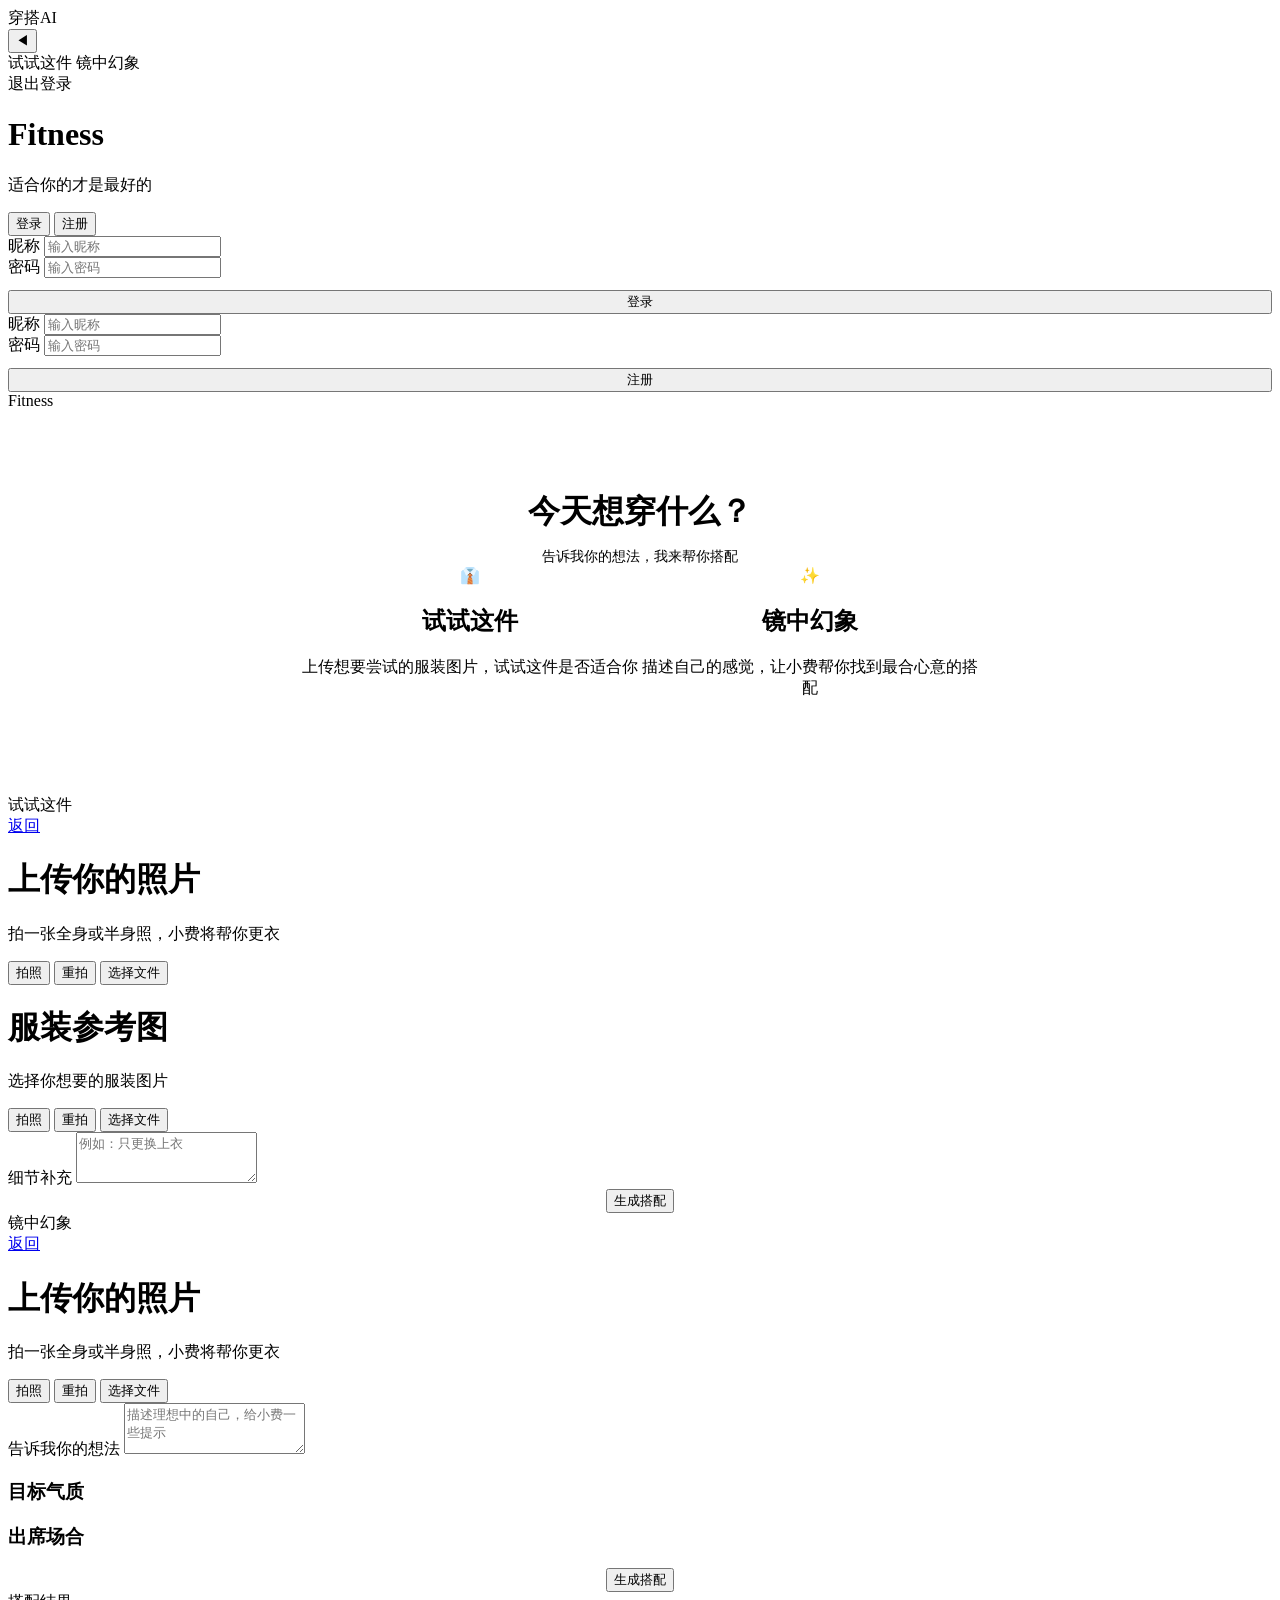
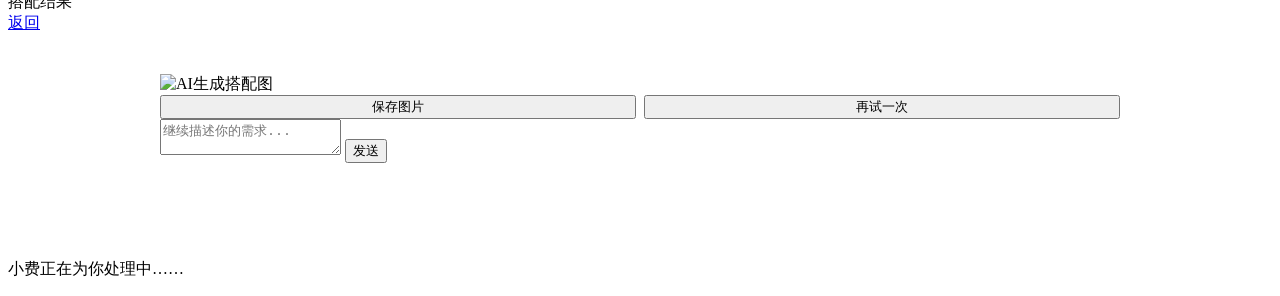
==== commit c26e4d6b: "v5.0: harden AI generation workflow" ====
--- a/static/index.html
+++ b/static/index.html
@@ -7,7 +7,7 @@
   <link rel="preconnect" href="https://fonts.googleapis.com">
   <link rel="preconnect" href="https://fonts.gstatic.com" crossorigin>
   <link href="https://fonts.googleapis.com/css2?family=JetBrains+Mono:wght@400;500;700&display=swap" rel="stylesheet">
-  <link rel="stylesheet" href="/css/style.css">
+  <link rel="stylesheet" href="/css/style.css?v=mobile-sidebar-8">
 </head>
 <body>
 
@@ -67,30 +67,6 @@
         <label>密码</label>
         <input type="password" id="reg-password" placeholder="输入密码" required>
       </div>
-      <div class="form-row">
-        <div class="form-group">
-          <label>身高 (cm)</label>
-          <input type="number" id="reg-height" placeholder="选填" step="0.1">
-        </div>
-        <div class="form-group">
-          <label>体重 (kg)</label>
-          <input type="number" id="reg-weight" placeholder="选填" step="0.1">
-        </div>
-      </div>
-      <div class="form-row form-row-3">
-        <div class="form-group">
-          <label>胸围 (cm)</label>
-          <input type="number" id="reg-bust" placeholder="选填" step="0.1">
-        </div>
-        <div class="form-group">
-          <label>腰围 (cm)</label>
-          <input type="number" id="reg-waist" placeholder="选填" step="0.1">
-        </div>
-        <div class="form-group">
-          <label>臀围 (cm)</label>
-          <input type="number" id="reg-hip" placeholder="选填" step="0.1">
-        </div>
-      </div>
       <div id="reg-status" class="status-message"></div>
       <button type="submit" class="btn btn-primary" style="width:100%;margin-top:12px;">注册</button>
     </form>
@@ -101,10 +77,6 @@
 <div id="view-home" class="hidden container">
   <header class="header">
     <div class="header-logo">Fitness</div>
-    <nav class="header-nav">
-      <span id="home-nickname" style="color:var(--muted);font-family:var(--font);font-size:14px;margin-right:8px;"></span>
-      <a href="#" id="btn-logout" class="btn btn-sm btn-secondary">退出</a>
-    </nav>
   </header>
   <main style="max-width:680px;margin:80px auto;text-align:center;padding:0 var(--space-lg);">
     <h1 class="display-md" style="margin-bottom:12px;">今天想穿什么？</h1>
@@ -144,7 +116,6 @@
         <button class="btn btn-primary" id="btn-capture-a1">拍照</button>
         <button class="btn btn-outline hidden" id="btn-retake-a1">重拍</button>
         <button class="btn btn-outline" id="btn-file-a1">选择文件</button>
-        <button class="btn btn-secondary" id="btn-skip-a1">跳过</button>
       </div>
     </div>
 
@@ -161,7 +132,6 @@
         <button class="btn btn-primary" id="btn-capture-a2">拍照</button>
         <button class="btn btn-outline hidden" id="btn-retake-a2">重拍</button>
         <button class="btn btn-outline" id="btn-file-a2">选择文件</button>
-        <button class="btn btn-secondary" id="btn-skip-a2">跳过</button>
       </div>
     </div>
 
@@ -196,7 +166,6 @@
       <button class="btn btn-primary" id="btn-capture-b">拍照</button>
       <button class="btn btn-outline hidden" id="btn-retake-b">重拍</button>
       <button class="btn btn-outline" id="btn-file-b">选择文件</button>
-      <button class="btn btn-secondary" id="btn-skip-b">跳过</button>
     </div>
 
     <!-- Unified text input -->
@@ -260,6 +229,6 @@
 
 </div><!-- #main-content -->
 
-<script src="/js/app.js"></script>
+<script src="/js/app.js?v=mobile-sidebar-8"></script>
 </body>
 </html>
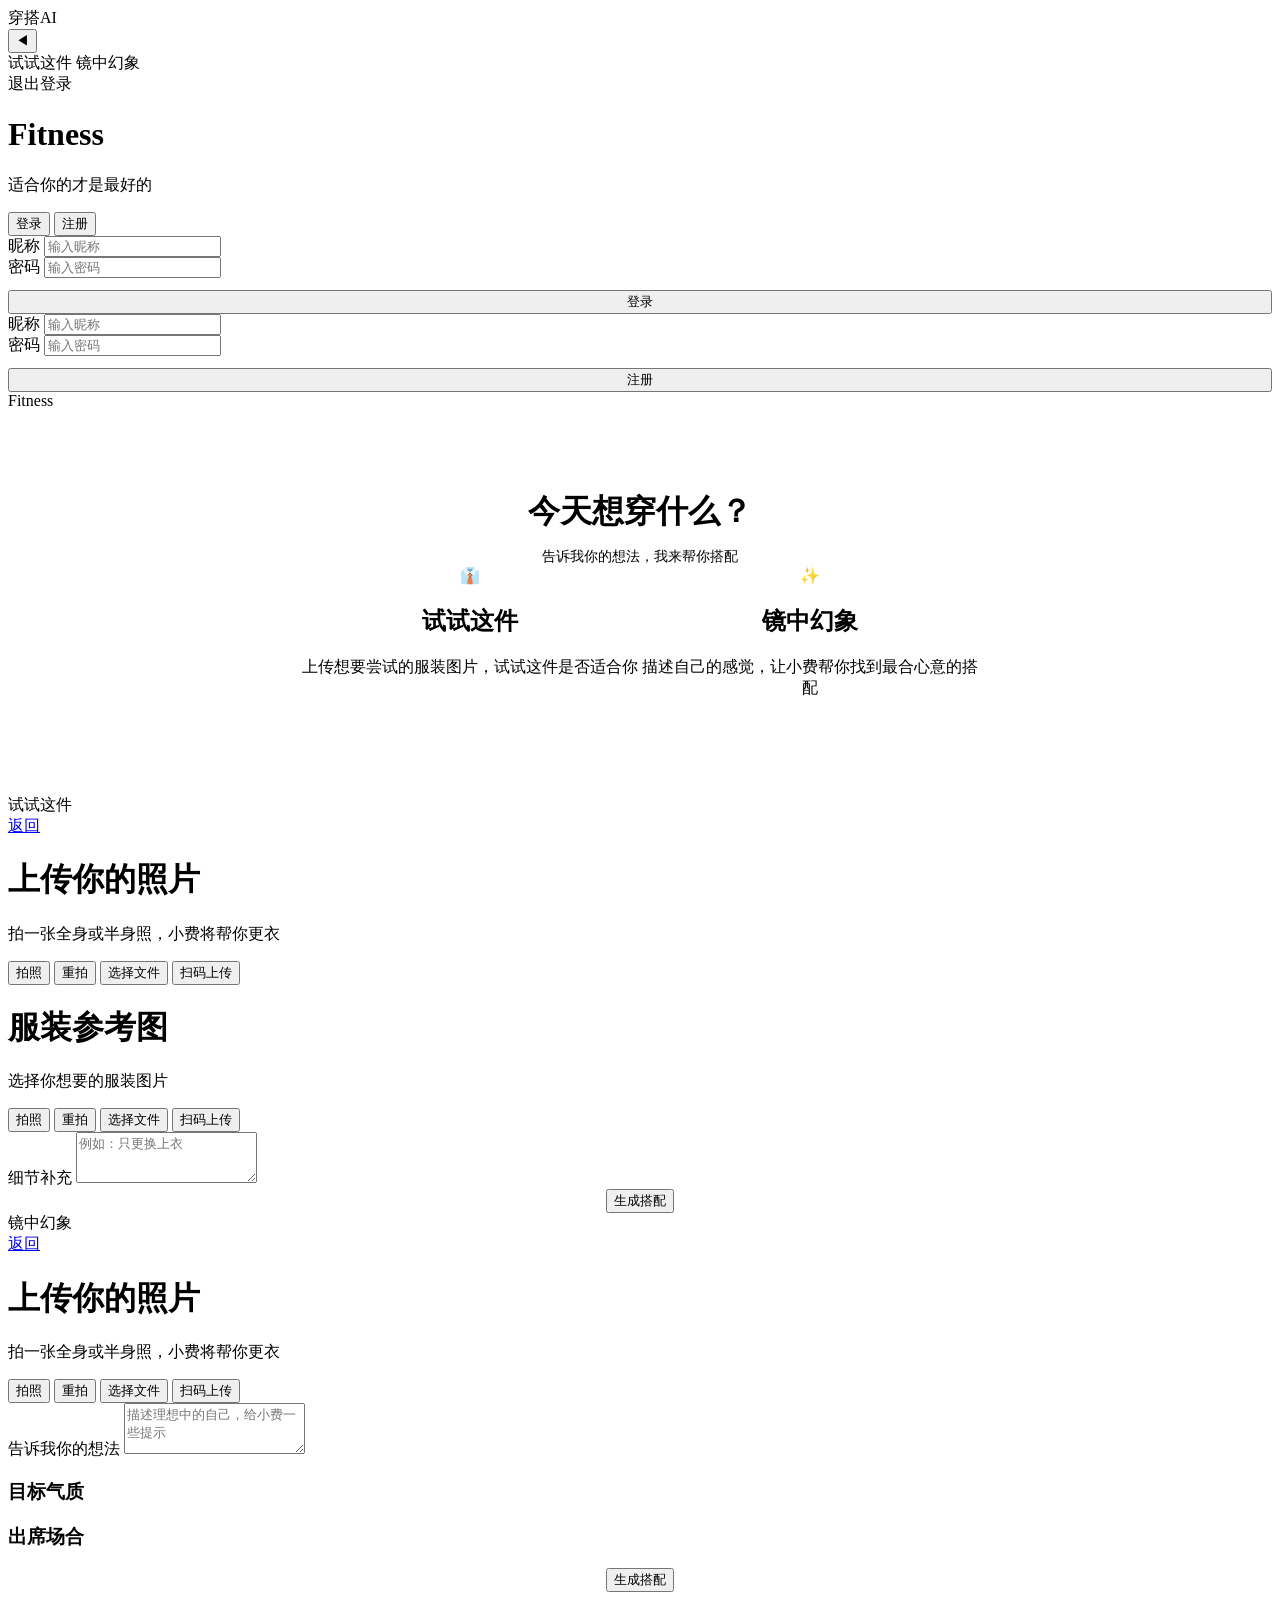
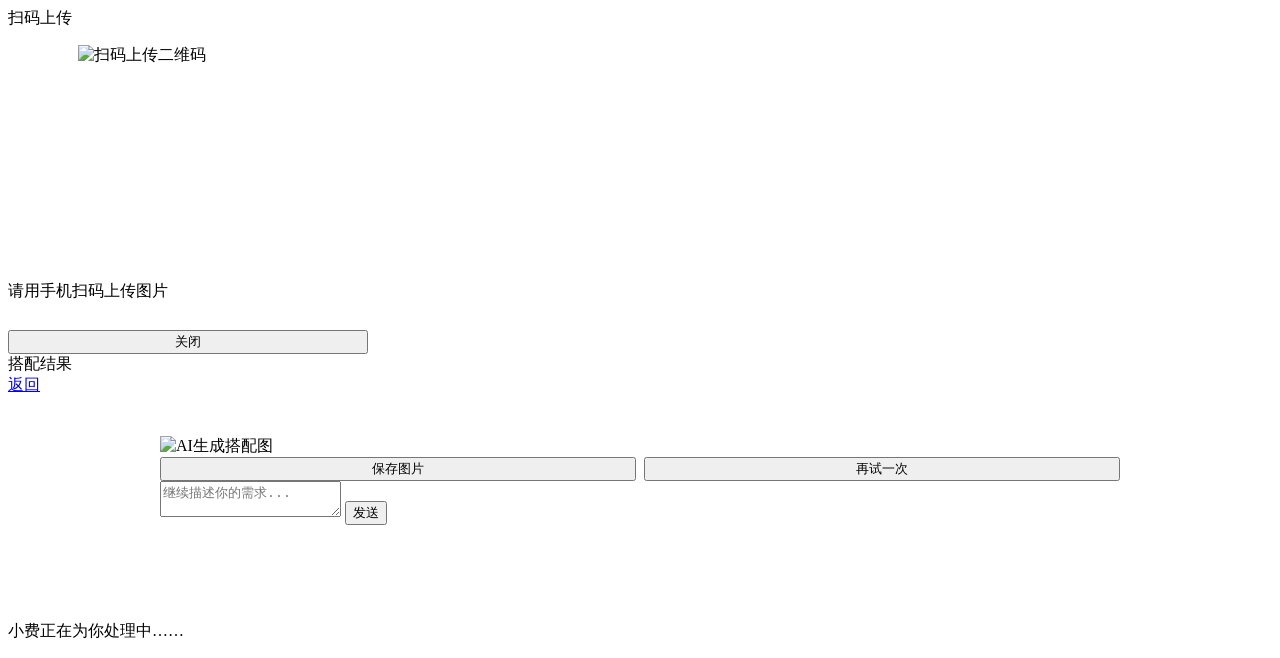
==== commit 4c7a3205: "v5.1: add QR code image upload" ====
--- a/static/index.html
+++ b/static/index.html
@@ -116,6 +116,7 @@
         <button class="btn btn-primary" id="btn-capture-a1">拍照</button>
         <button class="btn btn-outline hidden" id="btn-retake-a1">重拍</button>
         <button class="btn btn-outline" id="btn-file-a1">选择文件</button>
+        <button class="btn btn-outline" id="btn-scan-a1">扫码上传</button>
       </div>
     </div>
 
@@ -132,6 +133,7 @@
         <button class="btn btn-primary" id="btn-capture-a2">拍照</button>
         <button class="btn btn-outline hidden" id="btn-retake-a2">重拍</button>
         <button class="btn btn-outline" id="btn-file-a2">选择文件</button>
+        <button class="btn btn-outline" id="btn-scan-a2">扫码上传</button>
       </div>
     </div>
 
@@ -166,6 +168,7 @@
       <button class="btn btn-primary" id="btn-capture-b">拍照</button>
       <button class="btn btn-outline hidden" id="btn-retake-b">重拍</button>
       <button class="btn btn-outline" id="btn-file-b">选择文件</button>
+      <button class="btn btn-outline" id="btn-scan-b">扫码上传</button>
     </div>
 
     <!-- Unified text input -->
@@ -190,6 +193,15 @@
     </div>
     <div id="status-b" class="status-message"></div>
   </main>
+</div>
+
+<div id="qr-modal" class="modal-overlay hidden">
+  <div class="loading-card" style="max-width:360px;">
+    <p id="qr-title">扫码上传</p>
+    <img id="qr-img" alt="扫码上传二维码" style="width:220px;height:220px;background:#fff;margin:12px auto;display:block;">
+    <p id="qr-status">请用手机扫码上传图片</p>
+    <button class="btn btn-outline" id="qr-close" style="margin-top:12px;width:100%;">关闭</button>
+  </div>
 </div>
 
 <!-- ═══ VIEW: Result + conversation ═══ -->
